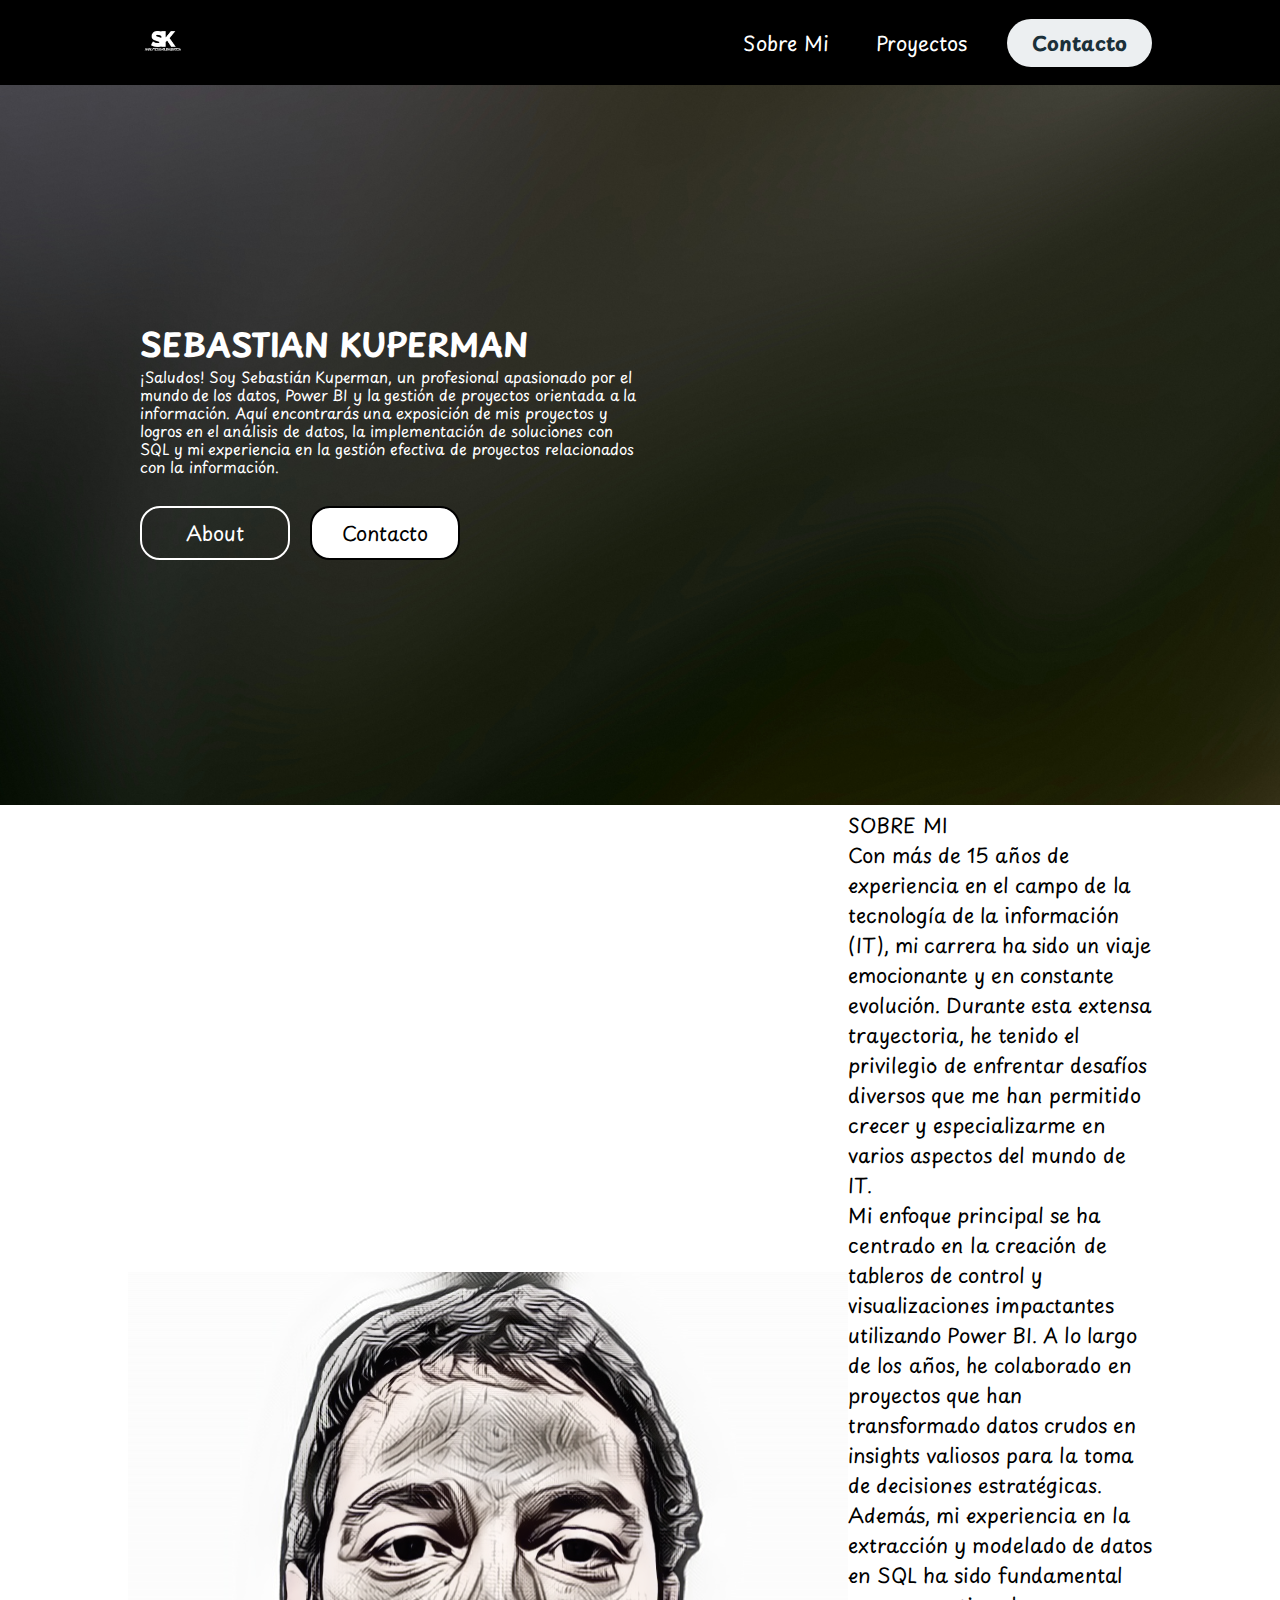
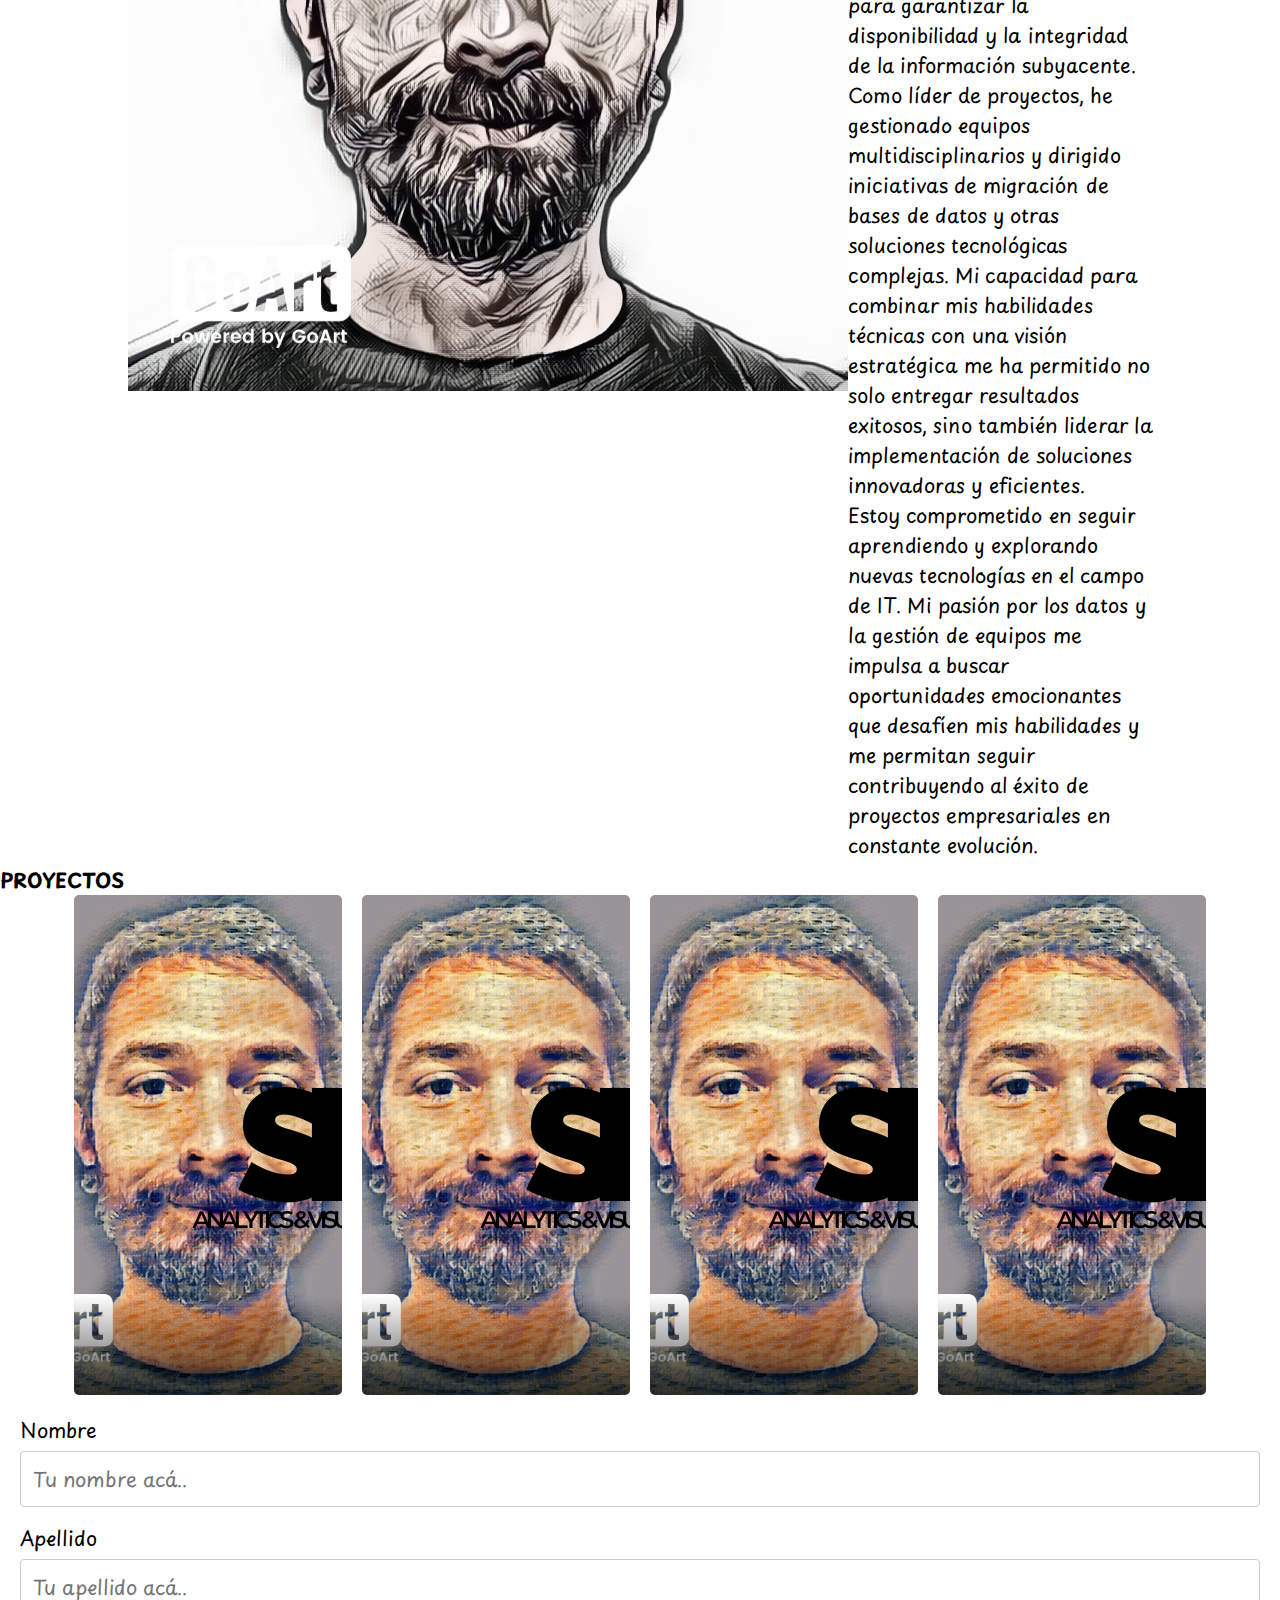
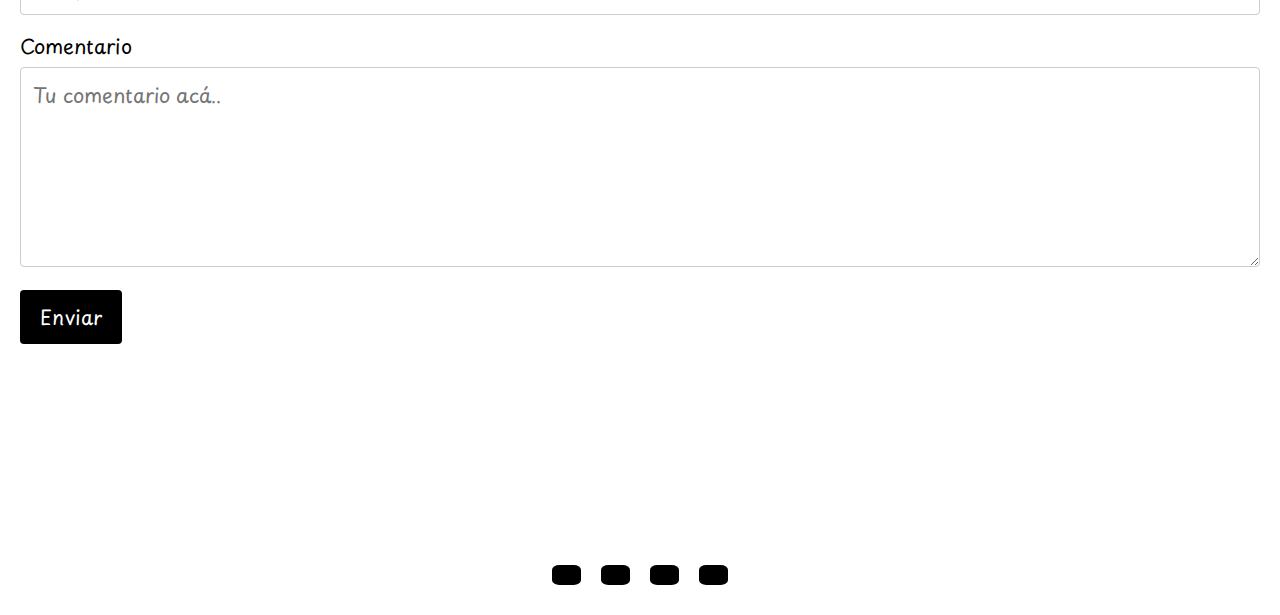
==== index.html @ fce73328 "cambios html y css" ====
<!DOCTYPE html>
<html lang="en">

<head>
    <meta charset="UTF-8">
    <meta name="viewport" content="width=device-width, initial-scale=1.0">

    <!-- Link CSS -->
    <link rel="stylesheet" href="css/styles.css">

    <title>Sebastian Kuperman</title>
</head>

<body>
    <!-- NAV -->
    <header class="header">
        <div class="logo">
            <img src="img/logo-bg-black.png" alt="logo">
        </div>

        <nav>
            <ul class="nav-links">
                <li><a href="#sobre-mi">Sobre Mi</a></li>
                <li><a href="#proyectos">Proyectos</a></li>
            </ul>
        </nav>
        <a href="#form" class="btn"><button>Contacto</button></a>

        <a onclick="openNav()" class="menu" href="#"><button>Menu</button></a>

        <div class="overlay-nav" id="mobile-menu">
            <a onclick="closeNav()" href="" class="close">&times;</a>
            <div class="overlay-content">
                <a href="#sobre-mi">Sobre Mi</a>
                <a href="#proyectos">Proyectos</a>
                <a href="#form">Contacto</a>
            </div>
        </div>
    </header>
    <!-- END NAV -->

    <!-- HERO -->
    <section class="contenedor">
        <div class="wrap">
            <div class="box">
                <h1>SEBASTIAN KUPERMAN</h1>
                <p>
                    ¡Saludos! Soy Sebastián Kuperman, un profesional apasionado por el mundo de los datos, Power BI y la
                    gestión de proyectos orientada a la información. Aquí encontrarás una exposición de mis proyectos y
                    logros en el análisis de datos, la implementación de soluciones con SQL y mi experiencia en la
                    gestión
                    efectiva de proyectos relacionados con la información.
                </p>
                <div class="botones">
                    <a href="#sobre-mi" class="btn1">About</a>
                    <a href="#form" class="btn2">Contacto</a>
                </div>
            </div>
        </div>
    </section>
    <!-- END HERO -->

    <!-- SOBRE MI -->
    <section class="sobre-mi" id="sobre-mi">
        <div class="">
            <img src="img\Seb - Sketch 2.png" alt="sebastian-kuperman" loading="lazy" class="" />
        </div>

        <div class="">SOBRE MI</h1>
            <div class="">
                <p class="">
                    Con más de 15 años de experiencia en el campo de la tecnología de la información (IT), mi
                    carrera ha sido un viaje emocionante y en constante evolución. Durante esta extensa trayectoria,
                    he tenido el privilegio de enfrentar desafíos diversos que me han permitido crecer y
                    especializarme en varios aspectos del mundo de IT.
                </p>
                <p class="">
                    Mi enfoque principal se ha centrado en la creación de tableros de control y visualizaciones
                    impactantes utilizando Power BI. A lo largo de los años, he colaborado en proyectos que han
                    transformado datos crudos en insights valiosos para la toma de decisiones estratégicas. Además,
                    mi experiencia en la extracción y modelado de datos en SQL ha sido fundamental para garantizar
                    la disponibilidad y la integridad de la información subyacente.
                </p>
                <p class="">
                    Como líder de proyectos, he gestionado equipos multidisciplinarios y dirigido iniciativas de
                    migración de bases de datos y otras soluciones tecnológicas complejas. Mi capacidad para
                    combinar mis habilidades técnicas con una visión estratégica me ha permitido no solo entregar
                    resultados exitosos, sino también liderar la implementación de soluciones innovadoras y
                    eficientes.
                </p>
                <p class="">
                    Estoy comprometido en seguir aprendiendo y explorando nuevas tecnologías en el campo de IT. Mi
                    pasión por los datos y la gestión de equipos me impulsa a buscar oportunidades emocionantes que
                    desafíen mis habilidades y me permitan seguir contribuyendo al éxito de proyectos empresariales
                    en constante evolución.
                </p>
            </div>
        </div>
    </section>
    <!-- END ABOUT ME -->

    <!-- PROYECTOS -->
    <section id="proyectos" class="panel">
        <h1>PROYECTOS</h1>
        <div class="contenido">
            <div class="item img1">
                <img src="img/logo.png" alt="project one" class="image">
                <div class="overlay"></div>
                <h2 class="titulo">POWER BI</h2>
            </div>
            <div class="item img2">
                <img src="img/logo.png" alt="project one" class="image">
                <div class="overlay"></div>
                <h2 class="titulo">SQL</h2>
            </div>
            <div class="item img3">
                <img src="img/logo.png" alt="project one" class="image">
                <div class="overlay"></div>
                <h2 class="titulo">WEB</h2>
            </div>
            <div class="item img4">
                <img src="img/logo.png" alt="project one" class="image">
                <div class="overlay"></div>
                <h2 class="titulo">OTROS</h2>
            </div>
        </div>
    </section>
    <!-- END PROYECTOS -->

    <!-- FORM -->
    <section class="form" id="form">
        <form action="action_page.php">

            <label for="nombre">Nombre</label>
            <input type="text" id="nombre" name="nombre" placeholder="Tu nombre acá..">

            <label for="apellido">Apellido</label>
            <input type="text" id="apellido" name="apellido" placeholder="Tu apellido acá..">

            <label for="comentario">Comentario</label>
            <textarea id="comentario" name="comentario" placeholder="Tu comentario acá.." style="height:200px"></textarea>

            <input type="submit" value="Enviar">

        </form>
    </section>
    <!-- END FORM -->

    <!-- FOOTER -->
    <footer class="footer">
        <a class="bi bi-github" href="https://github.com/skuperman2/"></a>
        <a class="bi bi-youtube" href="https://www.youtube.com/"></a>
        <a class="bi bi-twitter" href="https://twitter.com/"></a>
        <a class="bi bi-instagram" href="https://www.instagram.com/"></a>
    </footer>
    <!-- END FOOTER -->

    <!-- SCRIPT -->
    <script type="text/javascript" src="js/scripts.js"></script>
    <!-- END SCRIPT -->

</body>

</html>
---- css/styles.css ----
@import url('https://fonts.googleapis.com/css2?family=Playpen+Sans:wght@400;600&display=swap');


/* RESET CSS */
*{
    box-sizing: border-box;
    margin: 0;
    padding: 0;
    font-family: 'Playpen Sans', cursive;
    font-size: 20px;
}

body{
    background-color: #FFF;
}

.header{
    background-color: #000;
    display: flex;
    justify-content: flex-end;
    align-items: center;
    height: 85px;
    padding: 5px 10%;
}

.header .logo{
    cursor: pointer;
    margin-right: auto;
}

.header .logo img{
    height: 70px;
    width: auto;
    transition: all 0.3s;
}

.header .logo img:hover{
    transform: scale(1.2);
}

.header .nav-links{
    list-style: none;
}

.header .nav-links li{
    display: inline-block;
    padding: 0px 20px;
}

.header .nav-links li:hover{
    transform: scale(1.1);
}

.header .nav-links a{
    font-size: 700;
    color: #FFF;
}

.header .nav-links a:hover{
    color: peru;
}

.header .btn button{
    margin-left: 20px;
    font-weight: 700;
    color: #000;
    padding: 9px 25px;
    background: #FFF;
    border: none;
    border-radius: 50px;
    cursor: pointer;
    transition: all 0.3s ease 0s;
}

.header .btn button:hover{
    background-color: peru;
    color: #FFF;
    transform: scale(1.1);
}
/* END RESET CSS */

/* NAV */
.header a{
    text-decoration: none;
}

.header .overlay-nav{
    height: 100%;
    width: 0;
    position: fixed;
    z-index: 1;
    left: 0;
    top: 0;
    background-color: rgba(0, 0, 0, 0.75);
    overflow: hidden;
    transition: all 0.3s ease 0;
}

.header .overlay-nav .overlay-content{
    display: flex;
    height: 100%;
    flex-direction: column;
    align-items: center;
    justify-content: center;
}

.header .overlay-nav a{
    padding: 15px;
    font-size: 36px;
    display: block;
    transition: all 0.3s ease 0;
    font-weight: 700;
    color: #FFF;
}

.header .nav-links a:hover{
    color: #ffbc0e;
}

/**/.menu {
    display:none;
}

.header .btn button,
/**/.header .menu button{
    margin-left: 20px;
    font-weight: 700;
    color: #1b3039;
    padding: 9px 25px;
    background: #eceff1;
    border: none;
    border-radius: 50px;
    cursor: pointer;
    transition: all 0.3s ease 0s;
}

.header .btn button:hover,
/**/.header .menu button:hover{
    background-color: #e2f1f8;
    color: #ffbc0e;
    transform: scale(1.1);
}


/**/@media screen and (max-width: 800px){
    .nav-links, .btn {
        display: none;
    }
    .menu {
        display: inherit;
    }
}
/* END NAV */

/*NAV MOBILE*/
.header a{
    text-decoration: none; 
}

.header .overlay-nav {
    height: 100%;
    width: 0;
    position: fixed;
    z-index: 1;
    left: 0;
    top: 0;
    background-color: rgba(33, 49, 63, .95);
    overflow: hidden;
    transition: all 0.3s ease 0s;
}

.header .overlay-nav .overlay-content{
    display: flex;
    height: 100%;
    flex-direction: column;
    align-items: center;
    justify-content: center;    
}

.header .overlay-nav a{
    padding: 15px;
    font-size: 36px;
    display: block;
    transition: all 0.3s ease 0s;
    font-weight: 700;
    color: #eceff1;
}

.header .overlay-nav a:hover, 
.header .overlay-nav a:focus{
    color: #ffbc0e;
}

.header .overlay-nav .close{
    position: absolute;
    top: 20px;
    right: 45px;
    font-size: 65px;
}

@media screen and (max-height:450px) {
    .header .overlay-nav a{
        font-size: 20px;
    }
    .header .overlay-nav .close{
        font-size: 40px;
        top: 15px;
        right: 35px;
    }
}
/* END NAV MOBILE */

/* HERO */
.contenedor{
	display: flex;
	max-width: 100%;
	height: 80vh;
	background-image: url(../img/hero-dark.jpg);
	background-repeat: no-repeat;
	background-size: cover;
	background-position: left; 
}
.contenedor .wrap{
	max-width: 1000px;
	margin: 0 auto;
	height: 100%;
	display: flex;
	flex-flow: row wrap;
	justify-content: left;
}
.contenedor .wrap .box{
	flex-basis: 50%;
	color: #fff;
	text-align: left;
	align-self: center;
}
.contenedor .wrap .box span{
	font-size: 18px;
	letter-spacing: 2px;
	font-weight: 300;
	
}
.contenedor .wrap .box h1{
	font-size: 32px;
	line-height: .9;
	padding-bottom: 10px;
	
}
.contenedor .wrap .box p{
	font-size: 15px;
	line-height: 1.2;
}
.contenedor .wrap .box .botones{
	display: flex;
	margin-top: 30px;
	flex-flow: row wrap;
}
.contenedor .wrap .box .botones .btn1{
	flex-basis: 30%;
	border: solid 2px;
	border-radius: 20px;
	padding: 10px 30px 10px 30px;
	margin-right: 20px;
	text-align: center;
	text-decoration: none;
	color: #fff;
}
.contenedor .wrap .box .botones .btn2{
	flex-basis: 30%;
	background-color: #fff;	
	border: solid 2px;
	border-radius: 20px;
	padding: 10px 30px 10px 30px;
	text-align: center;
	text-decoration: none;
	color: #000;
}
/* END HERO */

/* ******************************* */

/*SOBRE MI */
.sobre-mi{
    display: flex;
    justify-content: space-between;
    align-items: center;
    /* height: 85px; */
    padding: 5px 10%;
}

/* END SOBRE MI */

/* ******************************* */

/* PROYECTOS */
#proyectos {
    background-color: #FFF;
}

#proyectos h2 {
    text-align: center;
    margin-bottom: 20px;
}

#proyectos .contenido {
    max-width: 90%;
    margin: auto;
    display: flex;
    justify-content: space-between;
}

#proyectos .contenido .item {
    width: 25%;
    height: 500px;
    background-size: cover;
    background-position: center center;
    margin: 0 10px;
    transition: .7s;
    position: relative;
    border-radius: 5px;
    overflow: hidden;
    cursor: pointer;
    background-image: url(../img/Seb\ -\ Impresionismo.png);
}

#proyectos .contenido .item:hover {
    width: 50%;
}

#proyectos .contenido .overlay {
    position: absolute;
    background: linear-gradient(to bottom, transparent 80%, rgba(0,0,0,.7));
    top: 0;
    left: 0;
    width: 100%;
    height: 100%;
}

#proyectos .contenido .item .titulo {
    position: absolute;
    bottom: -40px;
    letter-spacing: 2px;
    left: 50%;
    transform: translateX(-50%);
    color: #FFF;
    font-style: 20px;
    background-color: rgba(0,0,0,.7);
    padding: 10px 0;
    width: 100%;
    opacity: 0;
    transition: .3s;
    border-radius: 8px;
}

#proyectos .contenido .item:hover .titulo {
    opacity: 1;
    bottom: -20px;
}
/* END PROYECTOS */

  /* ******************************* */

/* FORM */
input[type=text], select, textarea {
    width: 100%;
    padding: 12px;
    border: 1px solid #ccc;
    border-radius: 4px;
    box-sizing: border-box;
    margin-top: 6px;
    margin-bottom: 16px;
    resize: vertical;
  }
  
input[type=submit] {
    background-color: #000;
    color: #FFF;
    padding: 12px 20px;
    border: none;
    border-radius: 4px;
    cursor: pointer;
}
  
input[type=submit]:hover {
    color: peru;
}
  
.form {
    display: flex;
    justify-content: center;
	max-width: 100%;
	height: 80vh;
    border-radius: 5px;
    background-color: #FFF;
    padding: 20px;
}
/* END FORM */

/* ******************************* */

/* FOOTER */

footer{
    display: flex;
    flex-direction: row;
    justify-content: center;
    align-items: center;
    height: 60px;
    padding: 60px 0px 40px 0px;
  }
  
  .footer a{
    font-size: 1.2rem;
    text-decoration: none;
    text-align: center;
    margin: .5rem;
    color: #FFF;
    background-color: #000;
    padding:.5rem .73rem;
    border-radius: 25%;
  }

  body.dark .footer a {
    color: #FFF;
    background-color: #000;
  }
  /* END FOOTER */
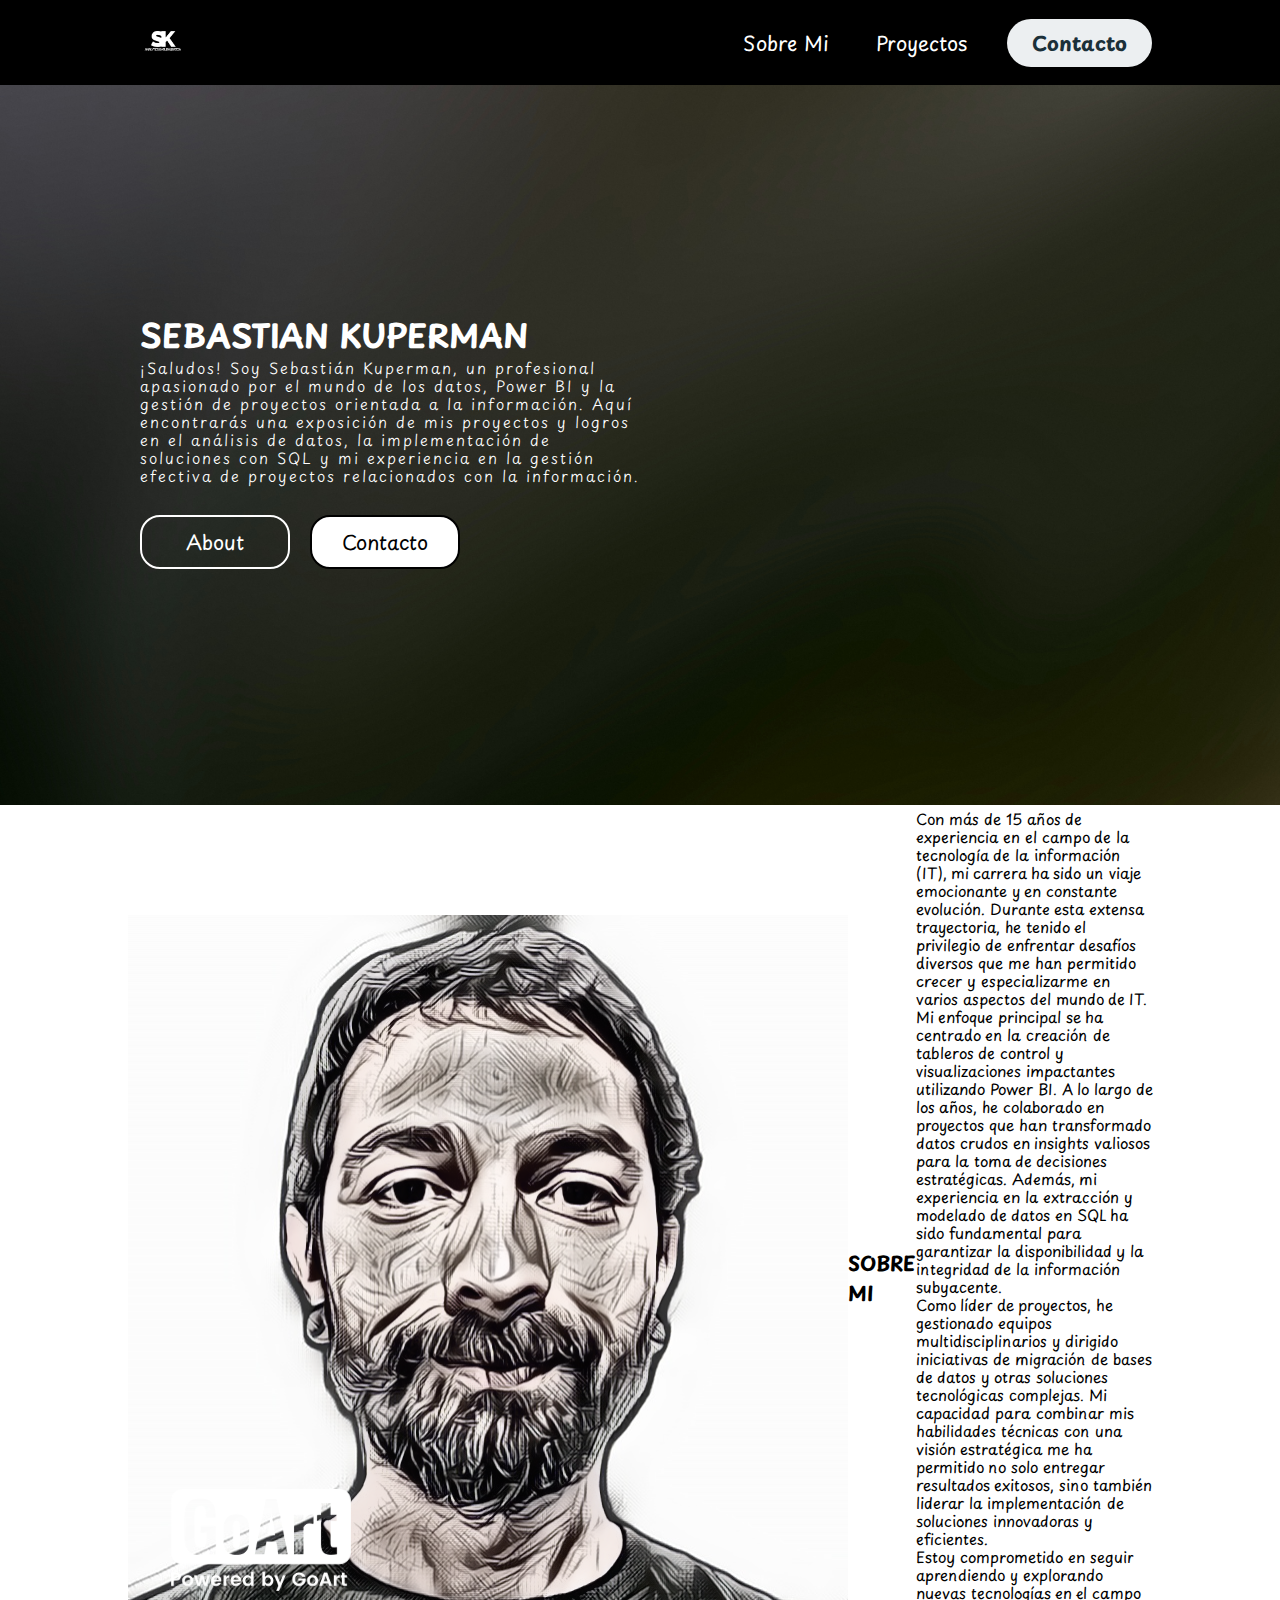
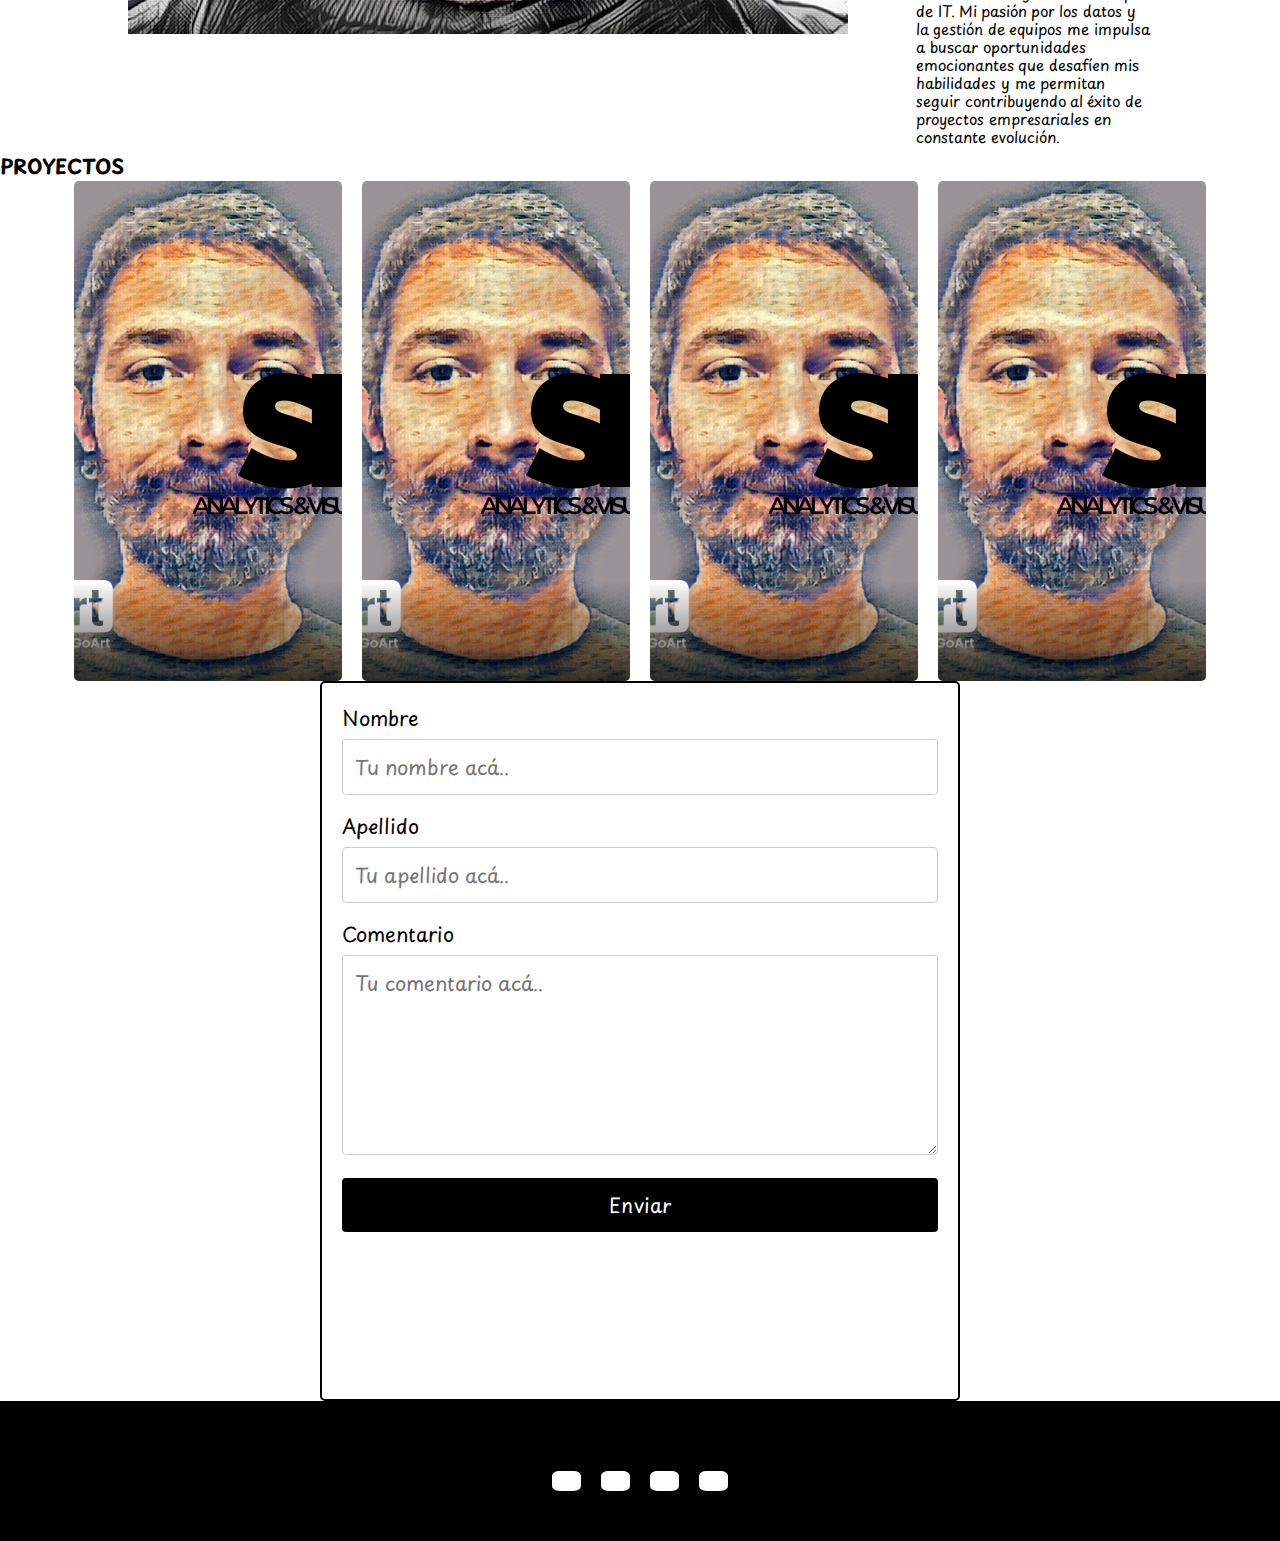
==== commit ab4adbbb: "Cambios en el código HTML y CSS" ====
--- a/index.html
+++ b/index.html
@@ -62,12 +62,12 @@
 
     <!-- SOBRE MI -->
     <section class="sobre-mi" id="sobre-mi">
-        <div class="">
+        <div class="sobre-mi-img">
             <img src="img\Seb - Sketch 2.png" alt="sebastian-kuperman" loading="lazy" class="" />
         </div>
 
-        <div class="">SOBRE MI</h1>
-            <div class="">
+        <h1 class="sobre-mi-titulo">SOBRE MI</h1>
+            <div class="sobre-mi-texto">
                 <p class="">
                     Con más de 15 años de experiencia en el campo de la tecnología de la información (IT), mi
                     carrera ha sido un viaje emocionante y en constante evolución. Durante esta extensa trayectoria,
--- a/css/styles.css
+++ b/css/styles.css
@@ -234,7 +234,7 @@
 	text-align: left;
 	align-self: center;
 }
-.contenedor .wrap .box span{
+.contenedor .wrap .box p{
 	font-size: 18px;
 	letter-spacing: 2px;
 	font-weight: 300;
@@ -288,6 +288,21 @@
     padding: 5px 10%;
 }
 
+.sobre-mi-titulo h1{
+    font-size: 32px;
+	line-height: .9;
+	padding-bottom: 10px;
+}
+
+.sobre-mi-texto p{
+    font-size: 15px;
+	line-height: 1.2;
+}
+
+.sobre-mi-img{
+    
+}
+
 /* END SOBRE MI */
 
 /* ******************************* */
@@ -295,6 +310,7 @@
 /* PROYECTOS */
 #proyectos {
     background-color: #FFF;
+    height: 100%;
 }
 
 #proyectos h2 {
@@ -379,17 +395,27 @@
     border: none;
     border-radius: 4px;
     cursor: pointer;
+    width: 100%;
 }
   
 input[type=submit]:hover {
+    background-color: #000;
+    padding: 12px 20px;
+    border: none;
+    border-radius: 4px;
     color: peru;
+    background-color: #e2f1f8;
+    color: #ffbc0e;
+    transform: scale(1.1);
 }
   
 .form {
     display: flex;
     justify-content: center;
-	max-width: 100%;
+    margin: auto;
+	max-width: 50%;
 	height: 80vh;
+    border: 2px solid #000;
     border-radius: 5px;
     background-color: #FFF;
     padding: 20px;
@@ -405,8 +431,10 @@
     flex-direction: row;
     justify-content: center;
     align-items: center;
-    height: 60px;
+    height: 100%;
     padding: 60px 0px 40px 0px;
+    background-color: #000;
+
   }
   
   .footer a{
@@ -415,7 +443,7 @@
     text-align: center;
     margin: .5rem;
     color: #FFF;
-    background-color: #000;
+    background-color: #FFF;
     padding:.5rem .73rem;
     border-radius: 25%;
   }
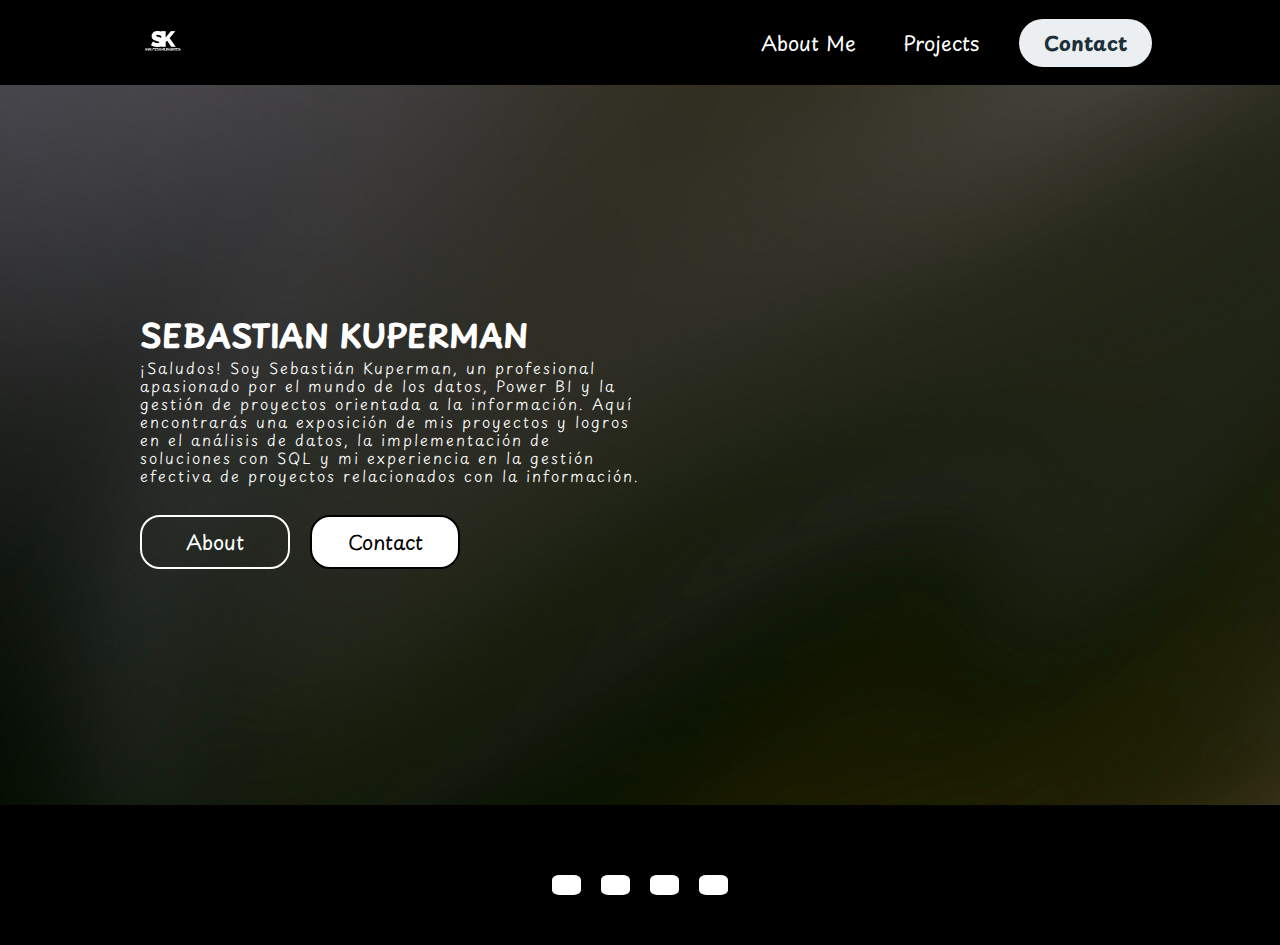
==== commit 438b55e9: "modificaciones en la estructura del código." ====
--- a/index.html
+++ b/index.html
@@ -20,20 +20,20 @@
 
         <nav>
             <ul class="nav-links">
-                <li><a href="#sobre-mi">Sobre Mi</a></li>
-                <li><a href="#proyectos">Proyectos</a></li>
+                <li><a href="pages/about-me.html">About Me</a></li>
+                <li><a href="pages/projects.html">Projects</a></li>
             </ul>
         </nav>
-        <a href="#form" class="btn"><button>Contacto</button></a>
+        <a href="pages/contact.html" class="btn"><button>Contact</button></a>
 
         <a onclick="openNav()" class="menu" href="#"><button>Menu</button></a>
 
         <div class="overlay-nav" id="mobile-menu">
             <a onclick="closeNav()" href="" class="close">&times;</a>
             <div class="overlay-content">
-                <a href="#sobre-mi">Sobre Mi</a>
-                <a href="#proyectos">Proyectos</a>
-                <a href="#form">Contacto</a>
+                <a href="pages/about-me.html">About Me</a>
+                <a href="pages/projects.html">Projects</a>
+                <a href="pages/contact.html">Contact</a>
             </div>
         </div>
     </header>
@@ -52,98 +52,24 @@
                     efectiva de proyectos relacionados con la información.
                 </p>
                 <div class="botones">
-                    <a href="#sobre-mi" class="btn1">About</a>
-                    <a href="#form" class="btn2">Contacto</a>
+                    <a href="pages/about-me.html" class="btn1">About</a>
+                    <a href="#form" class="btn2">Contact</a>
                 </div>
             </div>
         </div>
     </section>
     <!-- END HERO -->
 
-    <!-- SOBRE MI -->
-    <section class="sobre-mi" id="sobre-mi">
-        <div class="sobre-mi-img">
-            <img src="img\Seb - Sketch 2.png" alt="sebastian-kuperman" loading="lazy" class="" />
-        </div>
-
-        <h1 class="sobre-mi-titulo">SOBRE MI</h1>
-            <div class="sobre-mi-texto">
-                <p class="">
-                    Con más de 15 años de experiencia en el campo de la tecnología de la información (IT), mi
-                    carrera ha sido un viaje emocionante y en constante evolución. Durante esta extensa trayectoria,
-                    he tenido el privilegio de enfrentar desafíos diversos que me han permitido crecer y
-                    especializarme en varios aspectos del mundo de IT.
-                </p>
-                <p class="">
-                    Mi enfoque principal se ha centrado en la creación de tableros de control y visualizaciones
-                    impactantes utilizando Power BI. A lo largo de los años, he colaborado en proyectos que han
-                    transformado datos crudos en insights valiosos para la toma de decisiones estratégicas. Además,
-                    mi experiencia en la extracción y modelado de datos en SQL ha sido fundamental para garantizar
-                    la disponibilidad y la integridad de la información subyacente.
-                </p>
-                <p class="">
-                    Como líder de proyectos, he gestionado equipos multidisciplinarios y dirigido iniciativas de
-                    migración de bases de datos y otras soluciones tecnológicas complejas. Mi capacidad para
-                    combinar mis habilidades técnicas con una visión estratégica me ha permitido no solo entregar
-                    resultados exitosos, sino también liderar la implementación de soluciones innovadoras y
-                    eficientes.
-                </p>
-                <p class="">
-                    Estoy comprometido en seguir aprendiendo y explorando nuevas tecnologías en el campo de IT. Mi
-                    pasión por los datos y la gestión de equipos me impulsa a buscar oportunidades emocionantes que
-                    desafíen mis habilidades y me permitan seguir contribuyendo al éxito de proyectos empresariales
-                    en constante evolución.
-                </p>
-            </div>
-        </div>
-    </section>
+    <!-- ABOUT ME -->
+    
     <!-- END ABOUT ME -->
 
     <!-- PROYECTOS -->
-    <section id="proyectos" class="panel">
-        <h1>PROYECTOS</h1>
-        <div class="contenido">
-            <div class="item img1">
-                <img src="img/logo.png" alt="project one" class="image">
-                <div class="overlay"></div>
-                <h2 class="titulo">POWER BI</h2>
-            </div>
-            <div class="item img2">
-                <img src="img/logo.png" alt="project one" class="image">
-                <div class="overlay"></div>
-                <h2 class="titulo">SQL</h2>
-            </div>
-            <div class="item img3">
-                <img src="img/logo.png" alt="project one" class="image">
-                <div class="overlay"></div>
-                <h2 class="titulo">WEB</h2>
-            </div>
-            <div class="item img4">
-                <img src="img/logo.png" alt="project one" class="image">
-                <div class="overlay"></div>
-                <h2 class="titulo">OTROS</h2>
-            </div>
-        </div>
-    </section>
+    
     <!-- END PROYECTOS -->
 
     <!-- FORM -->
-    <section class="form" id="form">
-        <form action="action_page.php">
-
-            <label for="nombre">Nombre</label>
-            <input type="text" id="nombre" name="nombre" placeholder="Tu nombre acá..">
-
-            <label for="apellido">Apellido</label>
-            <input type="text" id="apellido" name="apellido" placeholder="Tu apellido acá..">
-
-            <label for="comentario">Comentario</label>
-            <textarea id="comentario" name="comentario" placeholder="Tu comentario acá.." style="height:200px"></textarea>
-
-            <input type="submit" value="Enviar">
-
-        </form>
-    </section>
+    
     <!-- END FORM -->
 
     <!-- FOOTER -->
--- a/css/styles.css
+++ b/css/styles.css
@@ -279,8 +279,8 @@
 
 /* ******************************* */
 
-/*SOBRE MI */
-.sobre-mi{
+/*ABOUT ME */
+.about-me{
     display: flex;
     justify-content: space-between;
     align-items: center;
@@ -288,22 +288,22 @@
     padding: 5px 10%;
 }
 
-.sobre-mi-titulo h1{
+.about-me-title h1{
     font-size: 32px;
 	line-height: .9;
 	padding-bottom: 10px;
 }
 
-.sobre-mi-texto p{
+.about-me-text p{
     font-size: 15px;
 	line-height: 1.2;
 }
 
-.sobre-mi-img{
+.about-me-img{
     
 }
 
-/* END SOBRE MI */
+/* END ABOUT ME */
 
 /* ******************************* */
 
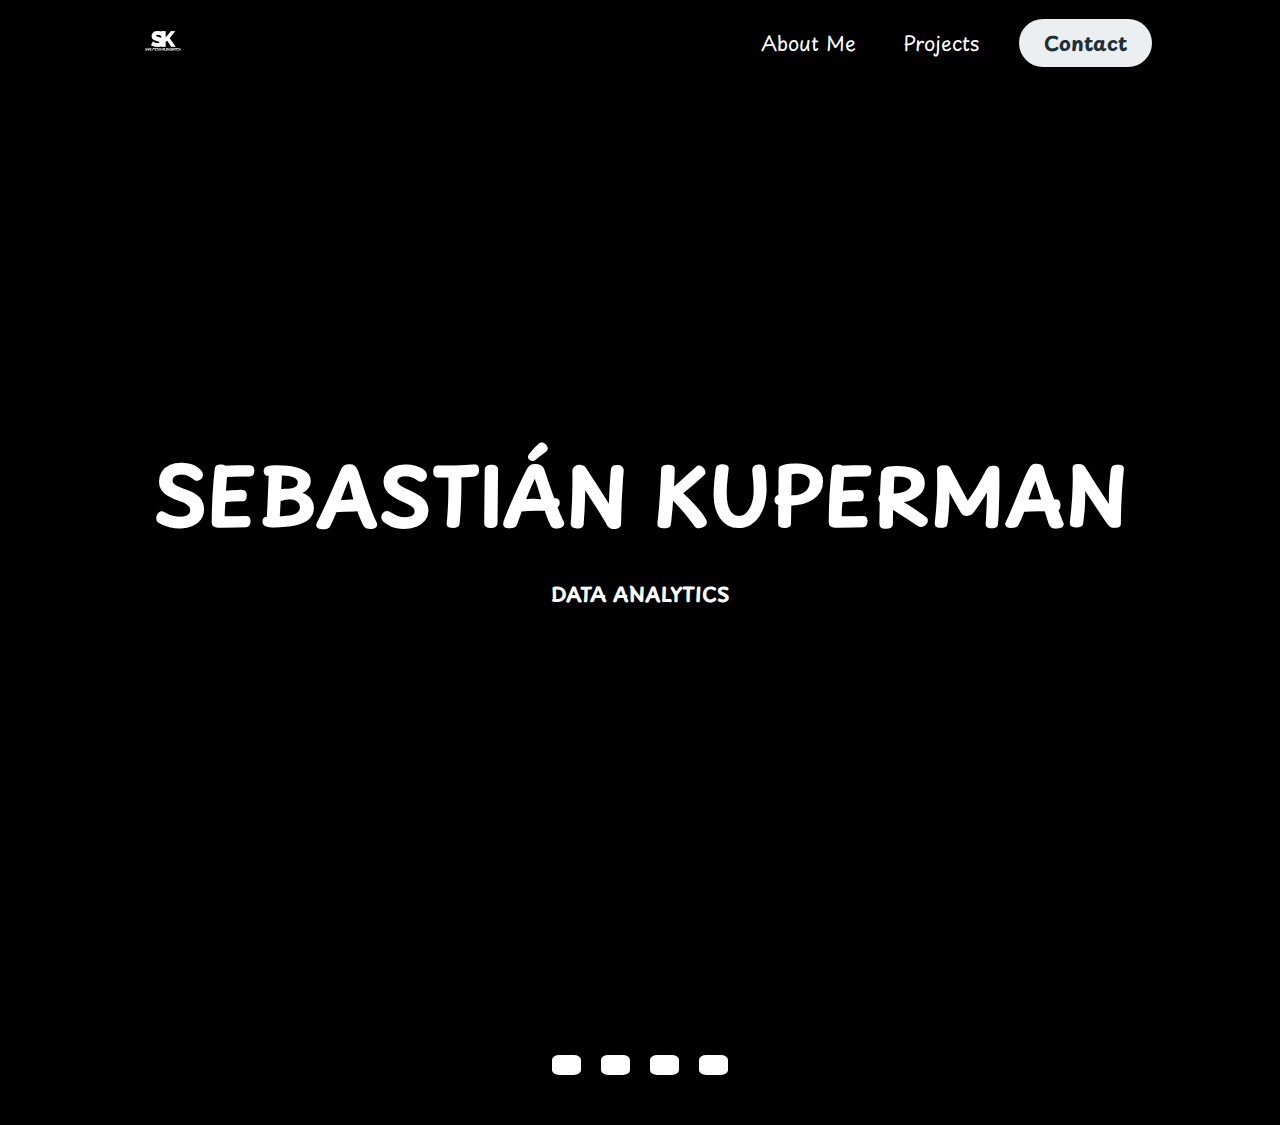
==== commit a6e8a395: "Modificaciones en la estructura de la web" ====
--- a/index.html
+++ b/index.html
@@ -40,7 +40,19 @@
     <!-- END NAV -->
 
     <!-- HERO -->
-    <section class="contenedor">
+
+    <div class="main">
+        <h1>Sebastián Kuperman 
+        <div class="roller">
+            <span id="rolltext">
+                DATA ANALYTICS<br/>
+                DATA ENGINEERING<br/>
+                DATA VISUALIZATION<br/>
+                <span id="spare-time">querés conocerme?</span><br/>
+        </div>
+        </h1>
+    </div>
+    <!-- <section class="contenedor">
         <div class="wrap">
             <div class="box">
                 <h1>SEBASTIAN KUPERMAN</h1>
@@ -57,7 +69,7 @@
                 </div>
             </div>
         </div>
-    </section>
+    </section> -->
     <!-- END HERO -->
 
     <!-- ABOUT ME -->
--- a/css/styles.css
+++ b/css/styles.css
@@ -78,6 +78,115 @@
     transform: scale(1.1);
 }
 /* END RESET CSS */
+
+/* NUEVO HERO */
+* {
+    margin:0;
+    padding:0;
+    font-family: 'Playpen Sans', cursive;
+  }
+  
+  body{
+    background-color: #000;
+  }
+  
+  .main{
+    height:100vh;
+    width:100%;  
+    display:flex;
+    align-items:center;
+    justify-content:center;
+    text-align:center;
+  }
+  h1{
+    text-align:center;
+    text-transform: uppercase;
+    color: #FFF; 
+    font-size: 4rem;
+  }
+  
+  .roller{
+    height: 4.125rem;
+    line-height: 4rem;
+    position: relative;
+    overflow: hidden; 
+    width: 100%;
+    display: flex;
+    justify-content: center;
+    align-items: center;
+    
+    color: #FFF;
+  }
+  
+  
+  #spare-time{
+    font-size: 1rem;
+    font-style: italic;
+    letter-spacing: 1rem;
+    margin-top: 0;
+    color: #FFF;
+    
+  }
+  
+  .roller #rolltext {
+    position: absolute;
+    top: 0;
+    animation: slide 5s infinite;  
+  }
+  
+  @keyframes slide {
+    0%{
+      top:0;
+    }
+    25%{
+      top: -4rem;    
+    }
+    50%{
+      top: -8rem;
+    }
+    72.5%{
+      top: -12.25rem;
+    }
+  }
+  
+  @media screen and (max-width: 600px){
+    h1{
+    text-align:center;
+    text-transform: uppercase;
+    color: #F1FAEE; 
+    font-size: 2.125rem;
+  }
+    
+    .roller{
+    height: 2.6rem; 
+    line-height: 2.125rem;  
+    }
+    
+    #spare-time {
+      font-size: 1rem;
+      letter-spacing: 0.1rem;
+    }
+    
+    .roller #rolltext {  
+    animation: slide-mob 5s infinite;  
+  }
+    
+    @keyframes slide-mob {
+    0%{
+      top:0;
+    }
+    25%{
+      top: -2.125rem;    
+    }
+    50%{
+      top: -4.25rem;
+    }
+    72.5%{
+      top: -6.375rem;
+    }
+  }
+}
+/* END NUEVO HERO */
 
 /* NAV */
 .header a{
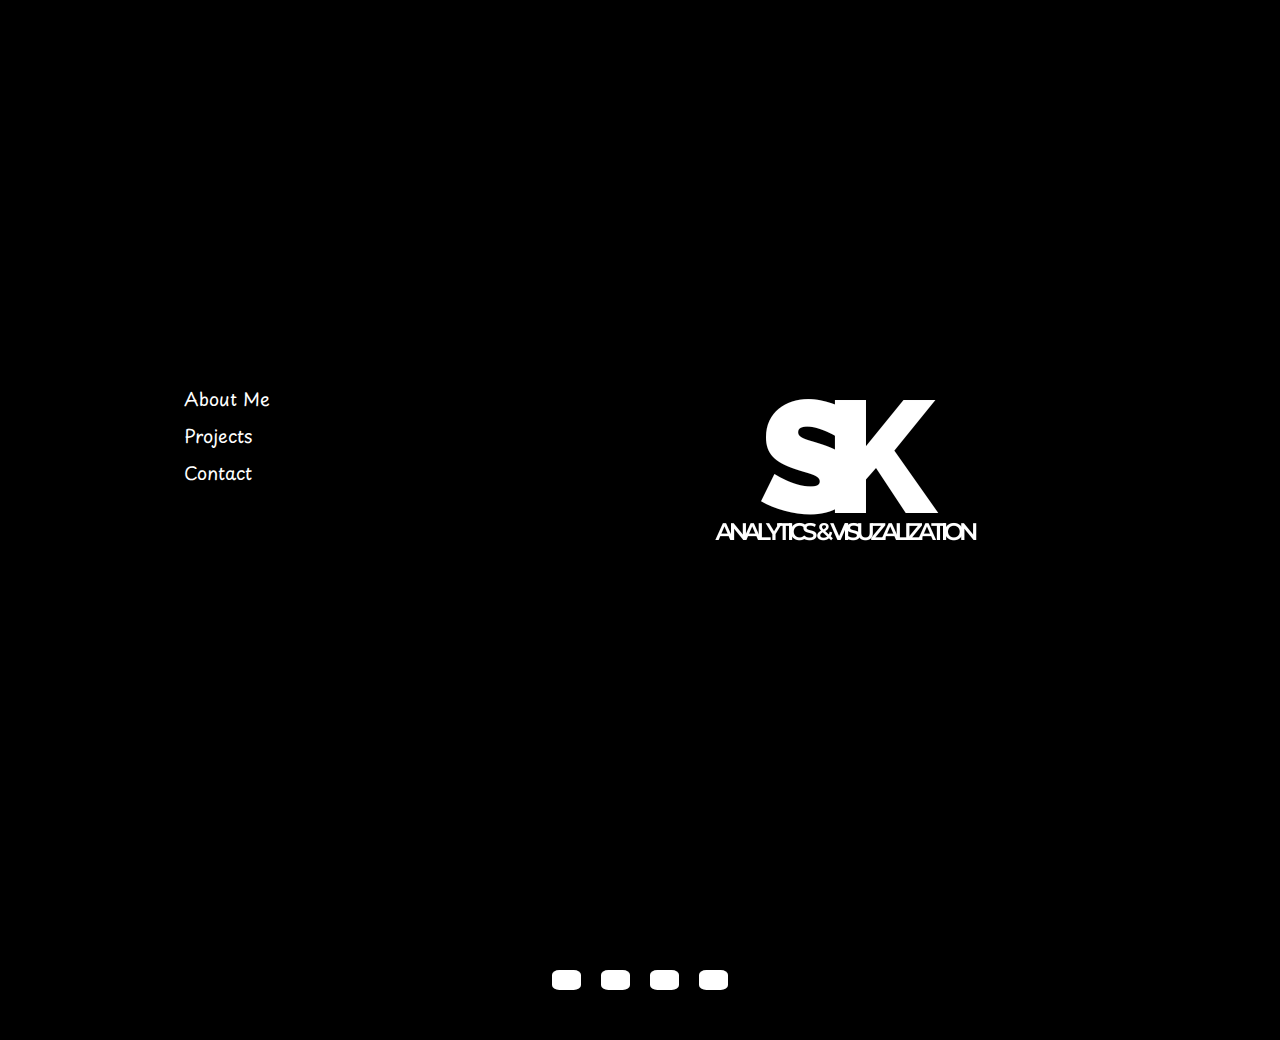
==== commit 299c6ddd: "modified:   css/styles.css modified:   index.html modified:   js/scripts.js modified:   pages/about-" ====
--- a/index.html
+++ b/index.html
@@ -13,76 +13,21 @@
 
 <body>
     <!-- NAV -->
-    <header class="header">
-        <div class="logo">
-            <img src="img/logo-bg-black.png" alt="logo">
-        </div>
 
-        <nav>
-            <ul class="nav-links">
-                <li><a href="pages/about-me.html">About Me</a></li>
-                <li><a href="pages/projects.html">Projects</a></li>
-            </ul>
-        </nav>
-        <a href="pages/contact.html" class="btn"><button>Contact</button></a>
-
-        <a onclick="openNav()" class="menu" href="#"><button>Menu</button></a>
-
-        <div class="overlay-nav" id="mobile-menu">
-            <a onclick="closeNav()" href="" class="close">&times;</a>
-            <div class="overlay-content">
-                <a href="pages/about-me.html">About Me</a>
-                <a href="pages/projects.html">Projects</a>
-                <a href="pages/contact.html">Contact</a>
+    <div class="home">
+        <div class="words">
+            <div class="words">
+                <p id="about" onmouseover="changeWord('I\'m')" onmouseout="resetWord('About Me')" onclick="goToPage('pages/about-me.html')">About Me</p>
+                <p id="projects" onmouseover="changeWord('Beautiful')" onmouseout="resetWord('Projects')" onclick="goToPage('pages/projects.html')">Projects</p>
+                <p id="contact" onmouseover="changeWord('Apurate')" onmouseout="resetWord('Contact')" onclick="goToPage('pages/contact.html')">Contact</p>
             </div>
         </div>
-    </header>
+        <div class="image-container">
+            <img src="img/logo-bg-black.png" alt="Imagen">
+        </div>
+    </div>
+
     <!-- END NAV -->
-
-    <!-- HERO -->
-
-    <div class="main">
-        <h1>Sebastián Kuperman 
-        <div class="roller">
-            <span id="rolltext">
-                DATA ANALYTICS<br/>
-                DATA ENGINEERING<br/>
-                DATA VISUALIZATION<br/>
-                <span id="spare-time">querés conocerme?</span><br/>
-        </div>
-        </h1>
-    </div>
-    <!-- <section class="contenedor">
-        <div class="wrap">
-            <div class="box">
-                <h1>SEBASTIAN KUPERMAN</h1>
-                <p>
-                    ¡Saludos! Soy Sebastián Kuperman, un profesional apasionado por el mundo de los datos, Power BI y la
-                    gestión de proyectos orientada a la información. Aquí encontrarás una exposición de mis proyectos y
-                    logros en el análisis de datos, la implementación de soluciones con SQL y mi experiencia en la
-                    gestión
-                    efectiva de proyectos relacionados con la información.
-                </p>
-                <div class="botones">
-                    <a href="pages/about-me.html" class="btn1">About</a>
-                    <a href="#form" class="btn2">Contact</a>
-                </div>
-            </div>
-        </div>
-    </section> -->
-    <!-- END HERO -->
-
-    <!-- ABOUT ME -->
-    
-    <!-- END ABOUT ME -->
-
-    <!-- PROYECTOS -->
-    
-    <!-- END PROYECTOS -->
-
-    <!-- FORM -->
-    
-    <!-- END FORM -->
 
     <!-- FOOTER -->
     <footer class="footer">
--- a/css/styles.css
+++ b/css/styles.css
@@ -11,405 +11,104 @@
 }
 
 body{
-    background-color: #FFF;
-}
-
-.header{
-    background-color: #000;
-    display: flex;
-    justify-content: flex-end;
+    background-color: #000;
+    color: #FFF;
+}
+/* END RESET CSS */
+
+/* HOME */
+.home {
+    display: flex;
+    flex-direction: column;
+    justify-content: space-around;
     align-items: center;
-    height: 85px;
-    padding: 5px 10%;
-}
-
-.header .logo{
+    height: 100vh;
+    padding: 20px;
+}
+
+.words {
+    text-align: center;
+    margin-bottom: 20px;
+}
+
+.words p {
+    margin: 10px 0;
     cursor: pointer;
-    margin-right: auto;
-}
-
-.header .logo img{
-    height: 70px;
-    width: auto;
-    transition: all 0.3s;
-}
-
-.header .logo img:hover{
-    transform: scale(1.2);
-}
-
-.header .nav-links{
-    list-style: none;
-}
-
-.header .nav-links li{
-    display: inline-block;
-    padding: 0px 20px;
-}
-
-.header .nav-links li:hover{
+    font-size: 18px;
+    transition: color 0.3s, transform 0.3s;
+}
+
+.words p:hover {
+    color: chocolate;
     transform: scale(1.1);
 }
 
-.header .nav-links a{
-    font-size: 700;
-    color: #FFF;
-}
-
-.header .nav-links a:hover{
-    color: peru;
-}
-
-.header .btn button{
-    margin-left: 20px;
-    font-weight: 700;
-    color: #000;
-    padding: 9px 25px;
-    background: #FFF;
-    border: none;
-    border-radius: 50px;
-    cursor: pointer;
-    transition: all 0.3s ease 0s;
-}
-
-.header .btn button:hover{
-    background-color: peru;
-    color: #FFF;
-    transform: scale(1.1);
-}
-/* END RESET CSS */
-
-/* NUEVO HERO */
-* {
-    margin:0;
-    padding:0;
-    font-family: 'Playpen Sans', cursive;
-  }
-  
-  body{
-    background-color: #000;
-  }
-  
-  .main{
-    height:100vh;
-    width:100%;  
-    display:flex;
-    align-items:center;
-    justify-content:center;
-    text-align:center;
-  }
-  h1{
-    text-align:center;
-    text-transform: uppercase;
-    color: #FFF; 
-    font-size: 4rem;
-  }
-  
-  .roller{
-    height: 4.125rem;
-    line-height: 4rem;
-    position: relative;
-    overflow: hidden; 
-    width: 100%;
-    display: flex;
-    justify-content: center;
-    align-items: center;
-    
-    color: #FFF;
-  }
-  
-  
-  #spare-time{
-    font-size: 1rem;
-    font-style: italic;
-    letter-spacing: 1rem;
-    margin-top: 0;
-    color: #FFF;
-    
-  }
-  
-  .roller #rolltext {
-    position: absolute;
-    top: 0;
-    animation: slide 5s infinite;  
-  }
-  
-  @keyframes slide {
-    0%{
-      top:0;
+.image-container {
+    max-width: 100%;
+    height: auto;
+}
+
+.image-container img {
+    max-width: 100%;
+    height: auto;
+}
+
+@media screen and (min-width: 600px) {
+    .home {
+        flex-direction: row;
     }
-    25%{
-      top: -4rem;    
+
+    .words {
+        text-align: left;
     }
-    50%{
-      top: -8rem;
-    }
-    72.5%{
-      top: -12.25rem;
-    }
-  }
-  
-  @media screen and (max-width: 600px){
-    h1{
-    text-align:center;
-    text-transform: uppercase;
-    color: #F1FAEE; 
-    font-size: 2.125rem;
-  }
-    
-    .roller{
-    height: 2.6rem; 
-    line-height: 2.125rem;  
-    }
-    
-    #spare-time {
-      font-size: 1rem;
-      letter-spacing: 0.1rem;
-    }
-    
-    .roller #rolltext {  
-    animation: slide-mob 5s infinite;  
-  }
-    
-    @keyframes slide-mob {
-    0%{
-      top:0;
-    }
-    25%{
-      top: -2.125rem;    
-    }
-    50%{
-      top: -4.25rem;
-    }
-    72.5%{
-      top: -6.375rem;
-    }
-  }
-}
-/* END NUEVO HERO */
-
-/* NAV */
-.header a{
-    text-decoration: none;
-}
-
-.header .overlay-nav{
-    height: 100%;
-    width: 0;
-    position: fixed;
-    z-index: 1;
-    left: 0;
-    top: 0;
-    background-color: rgba(0, 0, 0, 0.75);
-    overflow: hidden;
-    transition: all 0.3s ease 0;
-}
-
-.header .overlay-nav .overlay-content{
-    display: flex;
-    height: 100%;
+}
+
+/* END HOME */
+
+/* ******************************* */
+
+/*ABOUT ME */
+
+.about-container {
+    display: flex;
     flex-direction: column;
     align-items: center;
-    justify-content: center;
-}
-
-.header .overlay-nav a{
-    padding: 15px;
-    font-size: 36px;
+    height: 100vh;
+    padding: 20px;
+    text-align: center;
+}
+
+h1 {
+    font-size: 24px;
+    width: 100%; /* Ocupa todo el ancho disponible */
+}
+
+.image-container {
+    margin-top: 20px; /* Agregado espacio entre el título y la imagen */
+}
+
+.image-container img {
+    max-width: 100%;
+    height: auto;
+}
+
+.text-container {
+    max-width: 80%;
+    margin: 20px auto; /* Ajustado el margen para centrar */
+}
+
+p {
+    margin-top: 20px;
+    font-size: 18px;
+    line-height: 1.5;
+}
+
+.resume-link {
     display: block;
-    transition: all 0.3s ease 0;
-    font-weight: 700;
-    color: #FFF;
-}
-
-.header .nav-links a:hover{
-    color: #ffbc0e;
-}
-
-/**/.menu {
-    display:none;
-}
-
-.header .btn button,
-/**/.header .menu button{
-    margin-left: 20px;
-    font-weight: 700;
-    color: #1b3039;
-    padding: 9px 25px;
-    background: #eceff1;
-    border: none;
-    border-radius: 50px;
-    cursor: pointer;
-    transition: all 0.3s ease 0s;
-}
-
-.header .btn button:hover,
-/**/.header .menu button:hover{
-    background-color: #e2f1f8;
-    color: #ffbc0e;
-    transform: scale(1.1);
-}
-
-
-/**/@media screen and (max-width: 800px){
-    .nav-links, .btn {
-        display: none;
-    }
-    .menu {
-        display: inherit;
-    }
-}
-/* END NAV */
-
-/*NAV MOBILE*/
-.header a{
-    text-decoration: none; 
-}
-
-.header .overlay-nav {
-    height: 100%;
-    width: 0;
-    position: fixed;
-    z-index: 1;
-    left: 0;
-    top: 0;
-    background-color: rgba(33, 49, 63, .95);
-    overflow: hidden;
-    transition: all 0.3s ease 0s;
-}
-
-.header .overlay-nav .overlay-content{
-    display: flex;
-    height: 100%;
-    flex-direction: column;
-    align-items: center;
-    justify-content: center;    
-}
-
-.header .overlay-nav a{
-    padding: 15px;
-    font-size: 36px;
-    display: block;
-    transition: all 0.3s ease 0s;
-    font-weight: 700;
-    color: #eceff1;
-}
-
-.header .overlay-nav a:hover, 
-.header .overlay-nav a:focus{
-    color: #ffbc0e;
-}
-
-.header .overlay-nav .close{
-    position: absolute;
-    top: 20px;
-    right: 45px;
-    font-size: 65px;
-}
-
-@media screen and (max-height:450px) {
-    .header .overlay-nav a{
-        font-size: 20px;
-    }
-    .header .overlay-nav .close{
-        font-size: 40px;
-        top: 15px;
-        right: 35px;
-    }
-}
-/* END NAV MOBILE */
-
-/* HERO */
-.contenedor{
-	display: flex;
-	max-width: 100%;
-	height: 80vh;
-	background-image: url(../img/hero-dark.jpg);
-	background-repeat: no-repeat;
-	background-size: cover;
-	background-position: left; 
-}
-.contenedor .wrap{
-	max-width: 1000px;
-	margin: 0 auto;
-	height: 100%;
-	display: flex;
-	flex-flow: row wrap;
-	justify-content: left;
-}
-.contenedor .wrap .box{
-	flex-basis: 50%;
-	color: #fff;
-	text-align: left;
-	align-self: center;
-}
-.contenedor .wrap .box p{
-	font-size: 18px;
-	letter-spacing: 2px;
-	font-weight: 300;
-	
-}
-.contenedor .wrap .box h1{
-	font-size: 32px;
-	line-height: .9;
-	padding-bottom: 10px;
-	
-}
-.contenedor .wrap .box p{
-	font-size: 15px;
-	line-height: 1.2;
-}
-.contenedor .wrap .box .botones{
-	display: flex;
-	margin-top: 30px;
-	flex-flow: row wrap;
-}
-.contenedor .wrap .box .botones .btn1{
-	flex-basis: 30%;
-	border: solid 2px;
-	border-radius: 20px;
-	padding: 10px 30px 10px 30px;
-	margin-right: 20px;
-	text-align: center;
-	text-decoration: none;
-	color: #fff;
-}
-.contenedor .wrap .box .botones .btn2{
-	flex-basis: 30%;
-	background-color: #fff;	
-	border: solid 2px;
-	border-radius: 20px;
-	padding: 10px 30px 10px 30px;
-	text-align: center;
-	text-decoration: none;
-	color: #000;
-}
-/* END HERO */
-
-/* ******************************* */
-
-/*ABOUT ME */
-.about-me{
-    display: flex;
-    justify-content: space-between;
-    align-items: center;
-    /* height: 85px; */
-    padding: 5px 10%;
-}
-
-.about-me-title h1{
-    font-size: 32px;
-	line-height: .9;
-	padding-bottom: 10px;
-}
-
-.about-me-text p{
-    font-size: 15px;
-	line-height: 1.2;
-}
-
-.about-me-img{
-    
+    margin-top: 20px;
+    color: #4CAF50;
+    text-decoration: none;
+    font-weight: bold;
 }
 
 /* END ABOUT ME */
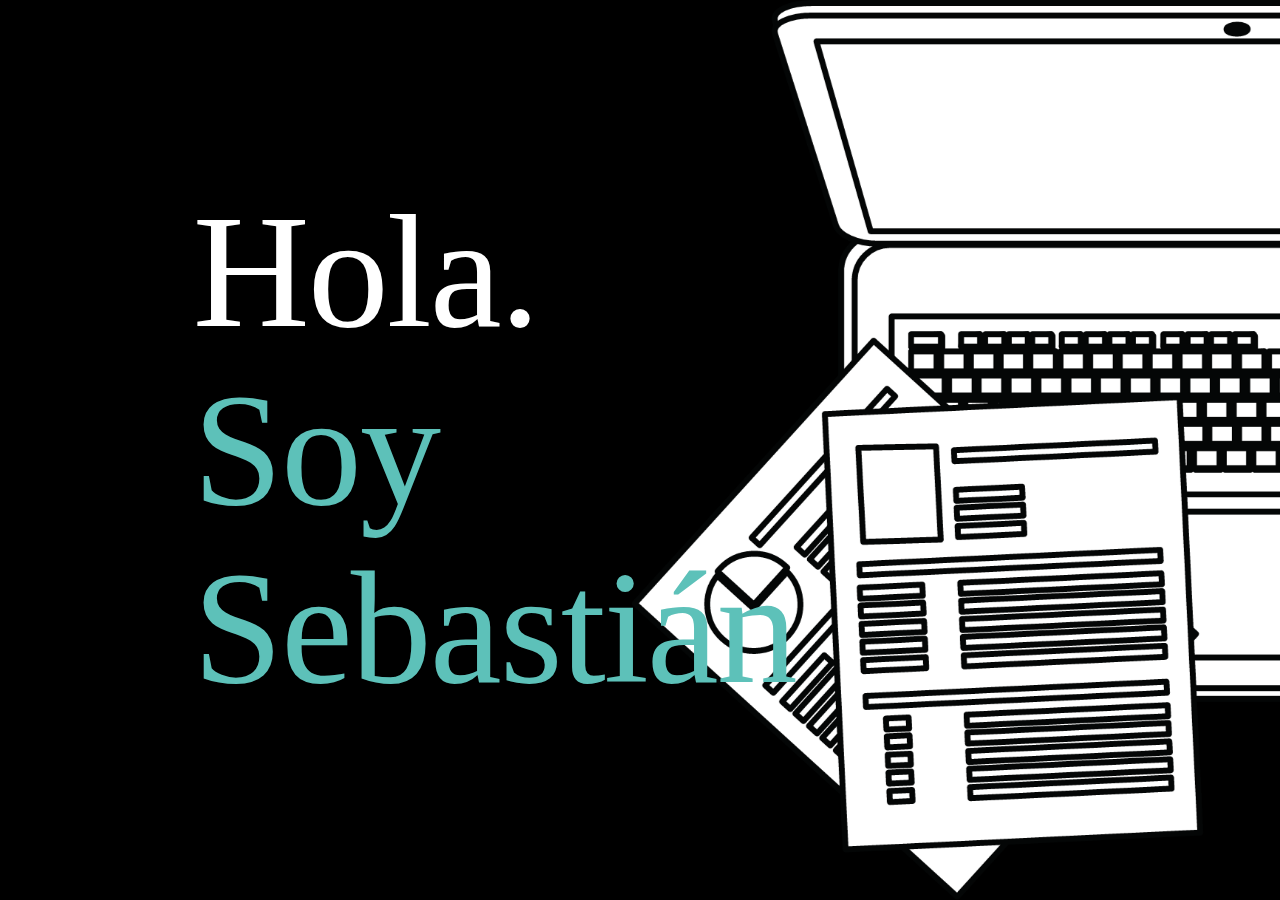
==== commit 54256315: "Modificaciones en la estructura de la web, estilos y scrip" ====
--- a/index.html
+++ b/index.html
@@ -6,36 +6,70 @@
     <meta name="viewport" content="width=device-width, initial-scale=1.0">
 
     <!-- Link CSS -->
-    <link rel="stylesheet" href="css/styles.css">
+    <link rel="stylesheet" href="css/estilos.css">
 
     <title>Sebastian Kuperman</title>
 </head>
 
-<body>
+<body class="web-fondo-negro">
+
     <!-- NAV -->
-
-    <div class="home">
-        <div class="words">
-            <div class="words">
-                <p id="about" onmouseover="changeWord('I\'m')" onmouseout="resetWord('About Me')" onclick="goToPage('pages/about-me.html')">About Me</p>
-                <p id="projects" onmouseover="changeWord('Beautiful')" onmouseout="resetWord('Projects')" onclick="goToPage('pages/projects.html')">Projects</p>
-                <p id="contact" onmouseover="changeWord('Apurate')" onmouseout="resetWord('Contact')" onclick="goToPage('pages/contact.html')">Contact</p>
+    <div class="hide-mobile mobile-tap-area">
+        <div class="max-width">
+            <div class="vertical-center">
+                <h1>
+                    <div class="texto-color-blanco bloque-texto-oculto">
+                        <div class="animacion toggle-mobile-first">Hola.</div>
+                    </div>
+                    <div class="texto-color-turquesa bloque-texto-oculto">
+                        <div class="animacion delay04 toggle-mobile-first">Soy</div>
+                    </div>
+                    <div class="texto-color-turquesa bloque-texto-oculto">
+                        <div class="animacion delay08 toggle-mobile-first">Sebastián</div>
+                    </div>
+                </h1>
             </div>
         </div>
-        <div class="image-container">
-            <img src="img/logo-bg-black.png" alt="Imagen">
+        <div class="tap-indication">Tap anywhere</div>
+    </div>
+    
+    <div class="max-width">
+        <div class="vertical-center">
+            <h1>
+                <div class="bloque-texto-oculto">
+                    <a href="pages/conoceme.html">
+                        <div class="animacion texto-color-blanco on-hover-40 hide-web etiqueta-hola "></div>
+                        <div class="animacion texto-color-blanco on-hover-40 hide-mobile toggle-mobile-second">Conoceme</div>
+                    </a>
+                </div>
+                <div class="bloque-texto-oculto">
+                    <a href="pages/proyectos.html">
+                        <div class="animacion texto-color-turquesa on-hover-40 delay04 hide-web etiqueta-soy"></div>
+                        <div class="animacion texto-color-turquesa on-hover-40 delay04 hide-mobile toggle-mobile-second">Proyectos</div>
+                    </a>
+                </div>
+                <div class="bloque-texto-oculto">
+                    <a href="pages/contacto.html">
+                        <div class="animacion texto-color-turquesa on-hover-40 delay08 hide-web etiqueta-contacto"></div>
+                        <div class="animacion texto-color-turquesa on-hover-40 delay08 hide-mobile toggle-mobile-second">Contacto</div>
+                    </a>
+                </div>
+            </h1>
         </div>
     </div>
+    <div class="bg-photo"></div>
 
     <!-- END NAV -->
 
+    
+
     <!-- FOOTER -->
-    <footer class="footer">
+    <!-- <footer class="footer">
         <a class="bi bi-github" href="https://github.com/skuperman2/"></a>
         <a class="bi bi-youtube" href="https://www.youtube.com/"></a>
         <a class="bi bi-twitter" href="https://twitter.com/"></a>
         <a class="bi bi-instagram" href="https://www.instagram.com/"></a>
-    </footer>
+    </footer> -->
     <!-- END FOOTER -->
 
     <!-- SCRIPT -->
--- a/css/estilos.css
+++ b/css/estilos.css
@@ -0,0 +1,689 @@
+@font-face {
+	font-family: 'Regular';
+	src: url('../fonts/Graphik-Regular.eot');
+	src: url('../fonts/Graphik-Regular.eot?#iefix') format('embedded-opentype'),
+		url('../fonts/Graphik-Regular.woff') format('woff'),
+		url('../fonts/Graphik-Regular.ttf') format('truetype');
+	font-weight: normal;
+	font-style: normal;
+}
+@font-face {
+	font-family: 'Semibold';
+	src: url('../fonts/Graphik-Semibold.eot');
+	src: url('../fonts/Graphik-Semibold.eot?#iefix') format('embedded-opentype'),
+		url('../fonts/Graphik-Semibold.woff') format('woff'),
+		url('../fonts/Graphik-Semibold.ttf') format('truetype');
+	font-weight: 600;
+	font-style: normal;
+}
+@font-face {
+	font-family: 'Medium';
+	src: url('../fonts/Graphik-Medium.eot');
+	src: url('../fonts/Graphik-Medium.eot?#iefix') format('embedded-opentype'),
+		url('../fonts/Graphik-Medium.woff') format('woff'),
+		url('../fonts/Graphik-Medium.ttf') format('truetype');
+	font-weight: 500;
+	font-style: normal;
+}
+
+html, body, div, span, applet, object, iframe,
+h1, h2, h3, h4, h5, h6, p, blockquote, pre,
+a, abbr, acronym, address, big, cite, code,
+del, dfn, em, img, ins, kbd, q, s, samp,
+small, strike, strong, sub, sup, tt, var,
+b, u, i, center,
+dl, dt, dd, ol, ul, li,
+fieldset, form, label, legend,
+table, caption, tbody, tfoot, thead, tr, th, td,
+article, aside, canvas, details, embed,
+figure, figcaption, footer, header, hgroup,
+menu, nav, output, ruby, section, summary,
+time, mark, audio, video {
+	margin: 0;
+	padding: 0;
+	border: 0;
+	font-size: 100%;
+	font: inherit;
+	vertical-align: baseline;
+}
+
+html, body {
+    -webkit-font-smoothing: antialiased;
+    -moz-osx-font-smoothing: grayscale;
+    font-smoothing: antialiased;
+    text-rendering: optimizeLegibility;
+    padding:0;
+    margin:0;
+	font-size: calc(1em + 1vw);
+}
+
+/*	=====================================================================
+									GENERAL							
+	===================================================================== */
+
+::selection {
+  color: rgba(255,255,255,.99);
+  background: rgba(0,0,0,.99);
+}
+::-moz-selection {
+  color: rgba(255,255,255,.99);
+  background: rgba(0,0,0,.99);
+}
+
+/* ------ Fondos ------ */
+.web-fondo-negro {
+	background: #000000;
+}
+.website-background-white {
+	background: #ffffff;
+}
+
+/* ------ Colores ------ */
+.texto-color-blanco {
+	color: #ffffff;
+}
+.texto-color-turquesa {
+	color: #5dc1b9;
+}
+.text-color-black {
+	color: #000000;
+}
+.text-color-gray {
+	color: #888888;
+}
+
+/* ------ Estilo texto ------ */
+.underline {
+	text-decoration: underline;
+}
+
+.bloque-texto-oculto {
+	position: relative;
+	display: block;
+	overflow: hidden;
+}
+
+h1 {
+	font-family:'Semibold';
+	position: fixed;
+	line-height: 110%;
+	letter-spacing: -2px;
+    font-size: 3.2em; /* general fallback */
+    font-size: 18vm; /* IE9 fallback */
+/*     font-size: 19vmin; */
+    font-size: 18vmin;
+
+}
+		@media screen and (max-width: 767px) {
+			h1 {
+			line-height: 130%;
+			}
+		}
+		
+h2 {
+	font-family:'Semibold';
+	line-height: 140%;
+	font-size: 100px;
+    font-size: 2.222em;
+}
+
+h3 {
+	font-family:'Medium';
+	line-height: 120%;
+	font-size: 64px;
+	/* font-size: 1.780em; */
+}
+
+h4 {
+	font-family:'Semibold';	
+	line-height: 140%;
+	font-size: 48px;
+	font-size: 40px;
+	margin: 16vh 0 4vh 0;
+	margin: 24vh 0 4vh 0;
+}
+		@media screen and (max-width: 767px) {
+			h4 {
+			font-size: 30px;
+			}
+		}
+h5 {
+	font-family:'Semibold';
+	line-height: 140%;
+	font-size: 36px;
+	font-size: 30px;
+	margin: 12vh 0 5vh 0;
+	margin: 12vh 0 3vh 0;
+	
+
+}
+		@media screen and (max-width: 767px) {
+			h5 {
+				font-size: 20px;
+			}
+		}
+h6 {
+	font-family: "Semibold";
+	line-height: 140%;
+	font-size: 24px;
+	margin: 8vh 0 2vh 0;	
+}	
+
+
+/* ------ Estilo parrafo ------ */
+
+p {
+	line-height: 170%;
+	font-family:'Regular';
+	font-size: 18px;
+	margin-bottom: 3vh;
+}
+
+p.size-small {
+	font-family: "Medium";
+	font-size: 16px;
+	margin-bottom: 0;
+}
+		@media screen and (max-width: 767px) {
+			p.size-small {
+			font-size: 14px;
+			}
+		}
+		
+.size-medium {
+	line-height: 180%;
+	font-size: 20px;
+}
+
+.size-large {
+	line-height: 160%;
+	font-size: 24px;
+	margin-bottom: 4vh;
+}
+
+b {
+	font-family: "Medium";
+}
+
+i {
+	font-style:italic;
+}
+
+
+/* ------ Listas ------ */
+ul {
+	line-height: 180%;
+	font-family:'Regular';
+	font-size: 18px;
+	margin-bottom: 5vh;
+}
+
+li {
+	margin-left: 3vh;
+}
+
+
+blockquote {
+	line-height: 170%;
+	font-family:'Regular';
+	font-size: 18px;
+/* 	font-style:italic; */
+	color: #666666;
+	margin: 6vmin 0;
+	padding: 10px 20px 10px 30px;
+	border-left:4px solid #dddddd;
+}
+
+
+
+/* ------ Links ------ */
+a, a:after, a:visited {
+	text-decoration: none;
+	cursor: pointer;
+	color: #000000;	
+}
+
+
+a.texto-color-blanco, a.texto-color-blanco:after, a.texto-color-blanco:visited {
+	color: #ffffff;	
+}
+
+a.texto-color-turquesa, a.texto-color-turquesa:after, a.texto-color-turquesa:visited {
+	color: #5dc1b9;
+}
+
+/* ------ Hover ------ */
+.on-hover-40, .on-hover--40 {
+	transition: all .4s cubic-bezier(0.2, 0.6, 0.2, 1);
+}
+.on-hover-40:hover {
+	margin-left: 40px;
+	transition: all .4s cubic-bezier(0.2, 0.6, 0.2, 1);	
+}
+.on-hover--40:hover {
+	margin-left: -40px;
+	transition: all .4s cubic-bezier(0.2, 0.6, 0.2, 1);	
+}
+		@media screen and (max-width: 767px) {
+			.on-hover-40:hover {
+				margin-left: 0px;	
+			}
+			.on-hover--40:hover {
+				margin-left: 0px;
+			}	
+		}
+
+/* ------ Media ------ */
+img {
+    max-width: 100%;
+    max-height: 100%;
+	pointer-events: none !important;
+}
+video {
+	display: block;
+	max-width: 100%;
+	height: auto;
+}
+
+/* ------ Hide .lazy elements if JavaScript is off ------ */
+.no-js .lazy {
+  display: none;
+}
+
+/* ------ Grid ------ */
+.top-bottom-margin {
+	margin: 40vh 0 20vh 0;
+	margin: 35vh 0 20vh 0;
+	margin: 35vh 0 30vh 0;
+} 
+
+.max-width {
+	max-width: 68%;
+	max-width: 21.5em;
+	margin: 0 auto;
+}
+		@media screen and (max-width: 767px) {
+			.max-width {
+				max-width: 100%;
+				max-width: 86%;
+			}
+		}
+
+/* ------ Logo ------ */
+.logo {
+	float: right;
+}
+.logo-inner {
+	position: fixed;
+	top: 10%;
+	z-index: 999;
+}
+		@media screen and (max-width: 767px) {
+			.logo-inner {
+				top: 5%;
+				left: 75%;
+			}
+		}
+.etiqueta-logo:after { 
+	font-family:"Semibold";
+	font-size: 20px;
+    content:"sebastian.";
+}
+.etiqueta-logo:hover:after{
+	content:"sebastian.kuperman";
+	white-space: nowrap;
+}
+		@media screen and (max-width: 767px) {
+			.etiqueta-logo:hover:after{
+				content:"sebastian.";
+			}
+		}
+.etiqueta-logo{
+	-webkit-animation:fadelogo .6s cubic-bezier(0.2, 0.6, 0.2, 1);
+	-moz-animation:fadelogo .6s cubic-bezier(0.2, 0.6, 0.2, 1);
+	animation:fadelogo .6s cubic-bezier(0.2, 0.6, 0.2, 1);
+	-webkit-animation-fill-mode:backwards;
+	-moz-animation-fill-mode:backwards;
+	animation-fill-mode:backwards;	
+}
+@-webkit-keyframes fadelogo {
+	0% {-webkit-transform: translateY(10vh);}
+	100% {-webkit-transform: translateY(0vh);}	
+}
+@keyframes fadelogo {
+	0% {opacity: 0;transform: translateY(10vh);}
+	100% {opacity: 1;transform: translateY(0vh);}	
+}
+
+/* ------ Posicion de lectura ------ */
+.rpi-progress-bar{
+	box-sizing:border-box;
+	position:fixed;
+	width:100%;
+	top:0;
+	left:0;
+	padding-bottom:20px;
+	z-index: 1;
+}
+.rpi-progress-bar__position{
+	box-sizing:inherit;
+	height:4px; /* control the height of the progress bar */
+	width:100%;
+	background-color: #66FFFF;
+	-webkit-transform-origin:0 50%;
+	transform-origin:0 50%;
+	-webkit-transition:-webkit-transform 50ms;
+	transition:-webkit-transform 50ms;
+	transition:transform 50ms;
+	transition:transform 50ms,-webkit-transform 50ms;
+	-webkit-transform:scaleX(0);
+	transform:scaleX(0);
+	will-change:transform;
+	position:relative;
+}
+
+
+
+
+/*	=====================================================================
+									HOMEPAGE							
+	===================================================================== */
+
+
+.vertical-center {
+	position: absolute;
+	height: 100%;
+	display: -webkit-flex; /* Safari */
+	display: flex;  
+	-webkit-align-items: center; /* Safari */
+	align-items:   center;
+}
+
+.etiqueta-hola:after{
+    content:"Hola.";
+}
+.etiqueta-hola:hover:after{
+	content:"Conoceme";
+}
+.etiqueta-soy:after{
+    content:"Soy";
+}
+.etiqueta-soy:hover:after{
+	content:"Proyectos";
+}
+.etiqueta-contacto:after{
+    content:"Sebastián";
+}
+.etiqueta-contacto:hover:after{
+	content:"Contacto";
+}
+.etiqueta-error:after{
+	content:"Esaaa!";
+}
+.etiqueta-error:hover:after{
+	content:"Inicio";
+}
+
+.animacion {
+	-webkit-animation:animacion .6s cubic-bezier(0.2, 0.6, 0.2, 1);
+	-moz-animation:animacion .6s cubic-bezier(0.2, 0.6, 0.2, 1);
+	animation:animacion .6s cubic-bezier(0.2, 0.6, 0.2, 1);
+	-webkit-animation-fill-mode:backwards;
+	-moz-animation-fill-mode:backwards;
+	animation-fill-mode:backwards;
+}
+
+
+@-webkit-keyframes animacion {
+	0% {opacity: 0;-webkit-transform: translateY(100%);}
+	100% {opacity: 1;-webkit-transform: translateY(0%);}	
+}
+
+@keyframes animacion {
+	0% {opacity: 0;transform: translateY(30vh);} /* WORK ON THISSS! */
+/* 	0% {transform: translateY(100%);} */
+	100% {opacity: 1;transform: translateY(0%);}	
+}
+
+/* ------ Delays ------ */
+.delay02 { -webkit-animation-delay: .2s; animation-delay: .2s;}
+.delay04 { -webkit-animation-delay: .4s; animation-delay: .4s;}
+.delay06 { -webkit-animation-delay: .6s; animation-delay: .6s;}
+.delay08 { -webkit-animation-delay: .8s; animation-delay: .8s;}
+.delay10 { -webkit-animation-delay: 1s; animation-delay: 1s;}
+.delay12 { -webkit-animation-delay: 1.2s; animation-delay: 1.2s;}
+
+/* ------ Fondo de la foto ------ */
+.bg-photo {	
+	z-index: -9;	
+	position: fixed;
+	top: 0; 
+	right: 0; 
+	bottom: 0; 
+	left: 35%;
+	background-image: url(../img/hero.png);
+	background-repeat: no-repeat; 
+	-webkit-background-size: cover;
+	-moz-background-size: cover;
+	-o-background-size: cover;
+	 background-size: cover;
+	
+	-webkit-animation:bg-photo 1.2s cubic-bezier(.5, .6, .6, 1);
+	-moz-animation:bg-photo 1.2s cubic-bezier(.5, .6, .6, 1);
+	animation:bg-photo 1.2s cubic-bezier(.5, .6, .6, 1);	
+	-webkit-animation-fill-mode:backwards;
+	-moz-animation-fill-mode:backwards;
+	animation-fill-mode:backwards;
+}
+	@media screen and (max-width: 767px) {
+		.bg-photo {
+		-webkit-animation:bg-photo .6s cubic-bezier(.5, .6, .6, 1);
+		-moz-animation:bg-photo .6s cubic-bezier(.5, .6, .6, 1);
+		animation:bg-photo .6s cubic-bezier(.5, .6, .6, 1);		
+		}
+	}
+@-webkit-keyframes bg-photo {
+	0% {opacity: 0;transform: scale(1.1);}
+	100% {opacity: 1;transform: scale(1);}	
+}
+
+@keyframes bg-photo {
+	0% {opacity: 0;transform: scale(1.1);}
+	100% {opacity: 1;transform: scale(1);}	
+}
+		@media screen and (max-width:480px) {
+			.bg-photo {
+				left: -8%;
+			}	
+		}
+
+
+/*	=====================================================================
+							HOMEPAGE MOBILE							
+	===================================================================== */
+
+
+@media screen and (min-width: 768px) {
+	.hide-mobile {
+		display: none;
+	}
+}
+
+@media screen and (max-width: 767px) {
+	.hide-web {
+		display: none;
+	}
+	.toggle-mobile-second {
+		display: none;
+	}
+	.mobile-tap-area {
+		background: transparent;
+		position: absolute;
+		width: 100%;
+		height: 100%;
+	}
+	.tap-indication {
+	    text-align: center;
+		width: 100%;
+		font-family:"Medium";
+		color: #ffffff;
+		position: fixed;
+		bottom: 4%;
+		font-size: 0.6em; /* general fallback */
+	    font-size: 3.6vm; /* IE9 fallback */
+	    font-size: 3.6vmin;
+		animation: bounce 1s infinite alternate;
+		
+		-webkit-animation:bounce .5s cubic-bezier(.5, .6, .6, 1) infinite alternate;
+		-moz-animation:bounce .5s cubic-bezier(.5, .6, .6, 1) infinite alternate;
+		animation:bounce .5s cubic-bezier(.5, .6, .6, 1) infinite alternate;	
+	}
+	@keyframes bounce {
+	  from {
+	    transform: translateY(0px);
+	  }
+	  to {
+	    transform: translateY(-8px);
+	  }
+	}
+	@-webkit-keyframes bounce {
+	  from {
+	    transform: translateY(0px);
+	  }
+	  to {
+	    transform: translateY(-8px);
+	  }
+	}
+}
+
+
+/*	=====================================================================
+						    CONOCEME Y CONTACTO					
+	===================================================================== */
+
+.max-width-left-70 {	
+	max-width: 70%;
+}
+		@media screen and (max-width: 767px) {
+			.max-width-left-70 {	
+				max-width: 100%;
+			}
+		}
+
+
+/* ------ Copiar email en portapeles ------ */
+.label-email {
+	cursor: pointer;
+}
+.label-email:after{
+    content:"skuperman@outlook.com";
+}
+.label-email:hover:after{
+	content:"Copiar en portapales";
+}
+.label-email:hover:active:after {
+    content:"Email copiado";
+}
+		@media screen and (max-width: 767px) {
+			.label-email:hover:after{
+				content:"Copiar en portapales";
+			}
+		}
+
+
+
+/*	=====================================================================
+								LISTA DE PROYECTOS							
+	===================================================================== */
+
+.bloque-trabajo {
+	margin: 12vh 0;
+}
+
+		@media screen and (max-width: 767px) {
+			.bloque-trabajo {
+				margin-top: 10vh 0;
+			}
+		}
+
+/*	=====================================================================
+								PAGINA PROYECTOS							
+	===================================================================== */
+
+
+.block-image-overflow {
+    width: 100%;
+    overflow: hidden;
+}
+
+
+.hero-image {
+	width: 100vw;
+	height: 90vh;
+	overflow: hidden;
+	margin: 30vh 0;
+}
+		@media screen and (max-width: 767px) {
+			.hero-image {
+				margin: 20vh 0;
+			}	
+		}	
+.hero-image img {
+    width: 100%;
+    height: 100vh;
+    object-fit: cover;
+}
+		@media screen and (max-width: 767px) {
+			.hero-image img {
+				background-position: right bottom;
+			}	
+		}	
+
+.max-width-70 {	
+	max-width: 70%;
+	margin: 0 auto;
+}
+		@media screen and (max-width: 767px) {
+			.max-width-70 {	
+				max-width: 100%;
+				margin: auto;
+			}
+		}
+
+
+.links a {
+	display: block;
+	margin: 4vh 0;
+	font-family: "Medium";
+	font-size: 19px;	
+}
+
+
+
+.images {
+	margin: 8vh 0;
+}
+	@media screen and (max-width: 767px) {
+		.images {
+			margin: 4vh 0;
+		}
+	}
+
+.images img {
+	margin: 4vh 0;
+}
+	@media screen and (max-width: 767px) {
+		.images img {
+			margin: 2vh 0;
+		}
+	}
+
+
+.video {
+	margin: 8vh 0;
+}
+	@media screen and (max-width: 767px) {
+		.video {
+			margin: 4vh 0;
+		}
+	}
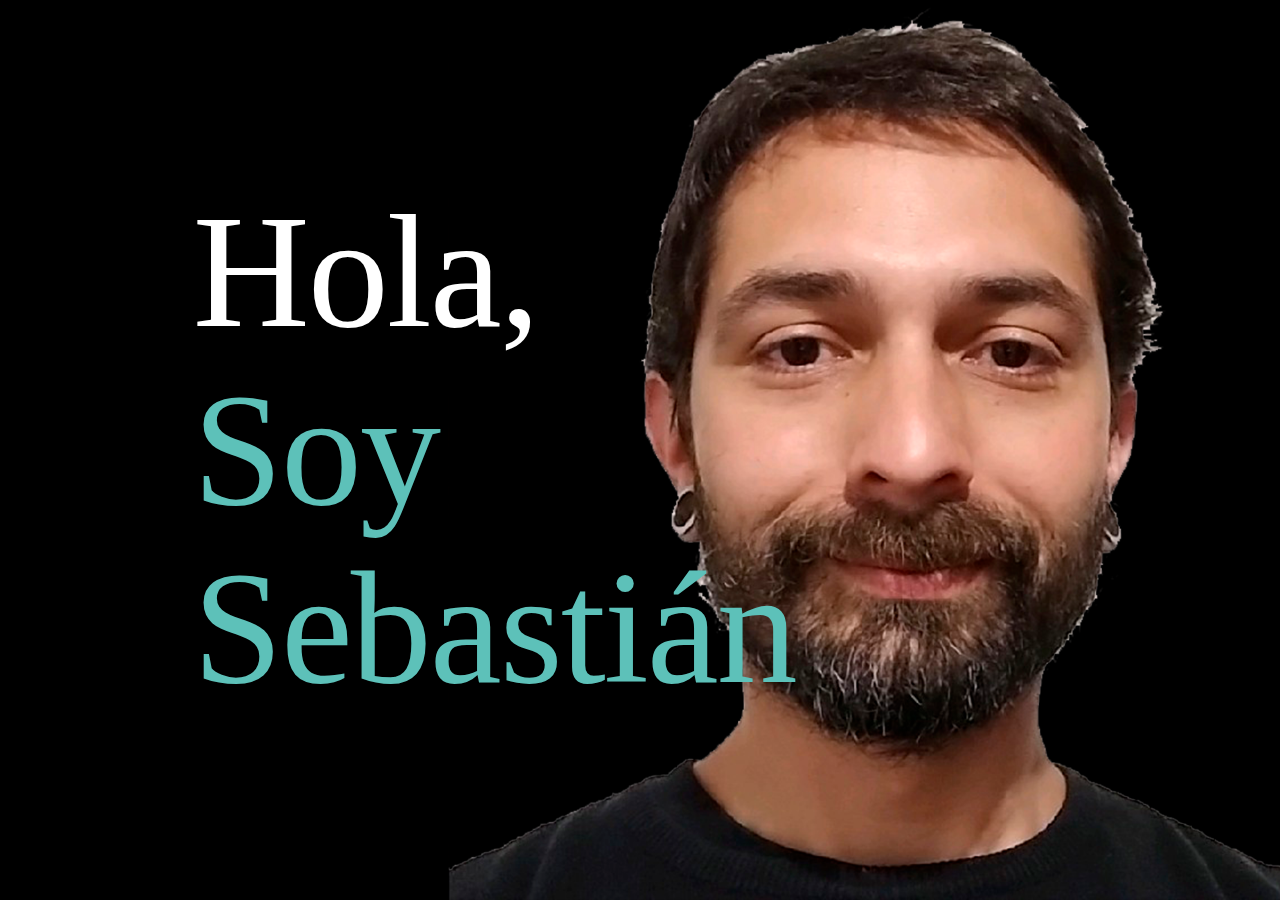
==== commit 8abf01fb: "Organización del código" ====
--- a/index.html
+++ b/index.html
@@ -19,7 +19,7 @@
             <div class="vertical-center">
                 <h1>
                     <div class="texto-color-blanco bloque-texto-oculto">
-                        <div class="animacion toggle-mobile-first">Hola.</div>
+                        <div class="animacion toggle-mobile-first">Hola,</div>
                     </div>
                     <div class="texto-color-turquesa bloque-texto-oculto">
                         <div class="animacion delay04 toggle-mobile-first">Soy</div>
@@ -30,7 +30,7 @@
                 </h1>
             </div>
         </div>
-        <div class="tap-indication">Tap anywhere</div>
+        <div class="tap-indication">Tocá donde quieras</div>
     </div>
     
     <div class="max-width">
--- a/css/estilos.css
+++ b/css/estilos.css
@@ -1,27 +1,27 @@
 @font-face {
 	font-family: 'Regular';
-	src: url('../fonts/Graphik-Regular.eot');
-	src: url('../fonts/Graphik-Regular.eot?#iefix') format('embedded-opentype'),
-		url('../fonts/Graphik-Regular.woff') format('woff'),
-		url('../fonts/Graphik-Regular.ttf') format('truetype');
+	src: 	url('../fonts/Graphik-Regular.eot');
+	src: 	url('../fonts/Graphik-Regular.eot?#iefix') format('embedded-opentype'),
+			url('../fonts/Graphik-Regular.woff') format('woff'),
+			url('../fonts/Graphik-Regular.ttf') format('truetype');
 	font-weight: normal;
 	font-style: normal;
 }
 @font-face {
 	font-family: 'Semibold';
-	src: url('../fonts/Graphik-Semibold.eot');
-	src: url('../fonts/Graphik-Semibold.eot?#iefix') format('embedded-opentype'),
-		url('../fonts/Graphik-Semibold.woff') format('woff'),
-		url('../fonts/Graphik-Semibold.ttf') format('truetype');
+	src: 	url('../fonts/Graphik-Semibold.eot');
+	src: 	url('../fonts/Graphik-Semibold.eot?#iefix') format('embedded-opentype'),
+			url('../fonts/Graphik-Semibold.woff') format('woff'),
+			url('../fonts/Graphik-Semibold.ttf') format('truetype');
 	font-weight: 600;
 	font-style: normal;
 }
 @font-face {
 	font-family: 'Medium';
-	src: url('../fonts/Graphik-Medium.eot');
-	src: url('../fonts/Graphik-Medium.eot?#iefix') format('embedded-opentype'),
-		url('../fonts/Graphik-Medium.woff') format('woff'),
-		url('../fonts/Graphik-Medium.ttf') format('truetype');
+	src: 	url('../fonts/Graphik-Medium.eot');
+	src: 	url('../fonts/Graphik-Medium.eot?#iefix') format('embedded-opentype'),
+			url('../fonts/Graphik-Medium.woff') format('woff'),
+			url('../fonts/Graphik-Medium.ttf') format('truetype');
 	font-weight: 500;
 	font-style: normal;
 }
@@ -48,9 +48,7 @@
 }
 
 html, body {
-    -webkit-font-smoothing: antialiased;
-    -moz-osx-font-smoothing: grayscale;
-    font-smoothing: antialiased;
+    /* font-smoothing: antialiased; */
     text-rendering: optimizeLegibility;
     padding:0;
     margin:0;
@@ -65,16 +63,12 @@
   color: rgba(255,255,255,.99);
   background: rgba(0,0,0,.99);
 }
-::-moz-selection {
-  color: rgba(255,255,255,.99);
-  background: rgba(0,0,0,.99);
-}
 
 /* ------ Fondos ------ */
 .web-fondo-negro {
 	background: #000000;
 }
-.website-background-white {
+.web-fondo-banco {
 	background: #ffffff;
 }
 
@@ -339,17 +333,10 @@
 			}
 		}
 .etiqueta-logo{
-	-webkit-animation:fadelogo .6s cubic-bezier(0.2, 0.6, 0.2, 1);
-	-moz-animation:fadelogo .6s cubic-bezier(0.2, 0.6, 0.2, 1);
 	animation:fadelogo .6s cubic-bezier(0.2, 0.6, 0.2, 1);
-	-webkit-animation-fill-mode:backwards;
-	-moz-animation-fill-mode:backwards;
 	animation-fill-mode:backwards;	
 }
-@-webkit-keyframes fadelogo {
-	0% {-webkit-transform: translateY(10vh);}
-	100% {-webkit-transform: translateY(0vh);}	
-}
+
 @keyframes fadelogo {
 	0% {opacity: 0;transform: translateY(10vh);}
 	100% {opacity: 1;transform: translateY(0vh);}	
@@ -370,13 +357,8 @@
 	height:4px; /* control the height of the progress bar */
 	width:100%;
 	background-color: #66FFFF;
-	-webkit-transform-origin:0 50%;
 	transform-origin:0 50%;
-	-webkit-transition:-webkit-transform 50ms;
-	transition:-webkit-transform 50ms;
 	transition:transform 50ms;
-	transition:transform 50ms,-webkit-transform 50ms;
-	-webkit-transform:scaleX(0);
 	transform:scaleX(0);
 	will-change:transform;
 	position:relative;
@@ -393,14 +375,12 @@
 .vertical-center {
 	position: absolute;
 	height: 100%;
-	display: -webkit-flex; /* Safari */
 	display: flex;  
-	-webkit-align-items: center; /* Safari */
 	align-items:   center;
 }
 
 .etiqueta-hola:after{
-    content:"Hola.";
+    content:"Hola,";
 }
 .etiqueta-hola:hover:after{
 	content:"Conoceme";
@@ -425,18 +405,8 @@
 }
 
 .animacion {
-	-webkit-animation:animacion .6s cubic-bezier(0.2, 0.6, 0.2, 1);
-	-moz-animation:animacion .6s cubic-bezier(0.2, 0.6, 0.2, 1);
 	animation:animacion .6s cubic-bezier(0.2, 0.6, 0.2, 1);
-	-webkit-animation-fill-mode:backwards;
-	-moz-animation-fill-mode:backwards;
 	animation-fill-mode:backwards;
-}
-
-
-@-webkit-keyframes animacion {
-	0% {opacity: 0;-webkit-transform: translateY(100%);}
-	100% {opacity: 1;-webkit-transform: translateY(0%);}	
 }
 
 @keyframes animacion {
@@ -446,12 +416,12 @@
 }
 
 /* ------ Delays ------ */
-.delay02 { -webkit-animation-delay: .2s; animation-delay: .2s;}
-.delay04 { -webkit-animation-delay: .4s; animation-delay: .4s;}
-.delay06 { -webkit-animation-delay: .6s; animation-delay: .6s;}
-.delay08 { -webkit-animation-delay: .8s; animation-delay: .8s;}
-.delay10 { -webkit-animation-delay: 1s; animation-delay: 1s;}
-.delay12 { -webkit-animation-delay: 1.2s; animation-delay: 1.2s;}
+.delay02 {animation-delay: .2s;}
+.delay04 {animation-delay: .4s;}
+.delay06 {animation-delay: .6s;}
+.delay08 {animation-delay: .8s;}
+.delay10 {animation-delay: 1s;}
+.delay12 {animation-delay: 1.2s;}
 
 /* ------ Fondo de la foto ------ */
 .bg-photo {	
@@ -461,31 +431,19 @@
 	right: 0; 
 	bottom: 0; 
 	left: 35%;
-	background-image: url(../img/hero.png);
-	background-repeat: no-repeat; 
-	-webkit-background-size: cover;
-	-moz-background-size: cover;
+	background-image: url(../img/fondo.png);
+	background-repeat: no-repeat;
 	-o-background-size: cover;
-	 background-size: cover;
+	background-size: cover;
 	
-	-webkit-animation:bg-photo 1.2s cubic-bezier(.5, .6, .6, 1);
-	-moz-animation:bg-photo 1.2s cubic-bezier(.5, .6, .6, 1);
-	animation:bg-photo 1.2s cubic-bezier(.5, .6, .6, 1);	
-	-webkit-animation-fill-mode:backwards;
-	-moz-animation-fill-mode:backwards;
+	animation:bg-photo 1.2s cubic-bezier(.5, .6, .6, 1);
 	animation-fill-mode:backwards;
 }
 	@media screen and (max-width: 767px) {
 		.bg-photo {
-		-webkit-animation:bg-photo .6s cubic-bezier(.5, .6, .6, 1);
-		-moz-animation:bg-photo .6s cubic-bezier(.5, .6, .6, 1);
 		animation:bg-photo .6s cubic-bezier(.5, .6, .6, 1);		
 		}
 	}
-@-webkit-keyframes bg-photo {
-	0% {opacity: 0;transform: scale(1.1);}
-	100% {opacity: 1;transform: scale(1);}	
-}
 
 @keyframes bg-photo {
 	0% {opacity: 0;transform: scale(1.1);}
@@ -534,19 +492,9 @@
 	    font-size: 3.6vmin;
 		animation: bounce 1s infinite alternate;
 		
-		-webkit-animation:bounce .5s cubic-bezier(.5, .6, .6, 1) infinite alternate;
-		-moz-animation:bounce .5s cubic-bezier(.5, .6, .6, 1) infinite alternate;
 		animation:bounce .5s cubic-bezier(.5, .6, .6, 1) infinite alternate;	
 	}
 	@keyframes bounce {
-	  from {
-	    transform: translateY(0px);
-	  }
-	  to {
-	    transform: translateY(-8px);
-	  }
-	}
-	@-webkit-keyframes bounce {
 	  from {
 	    transform: translateY(0px);
 	  }
